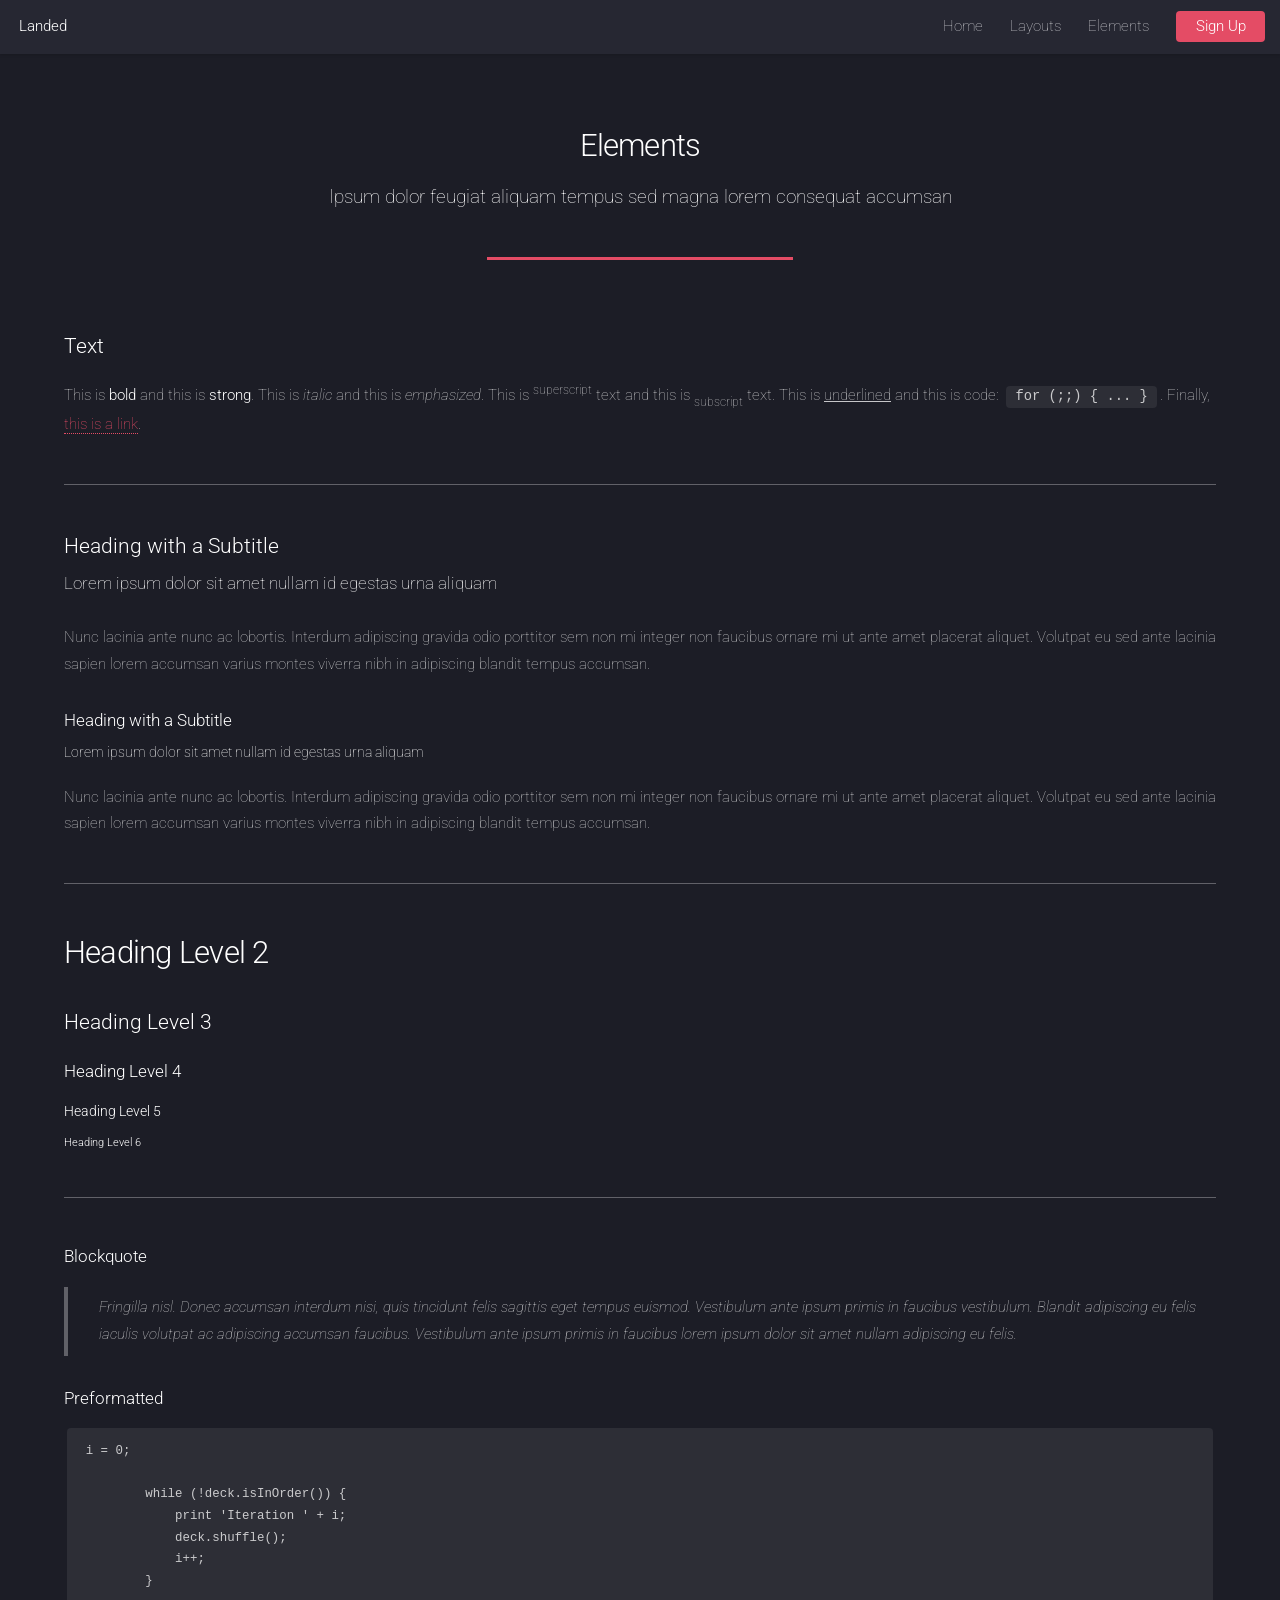
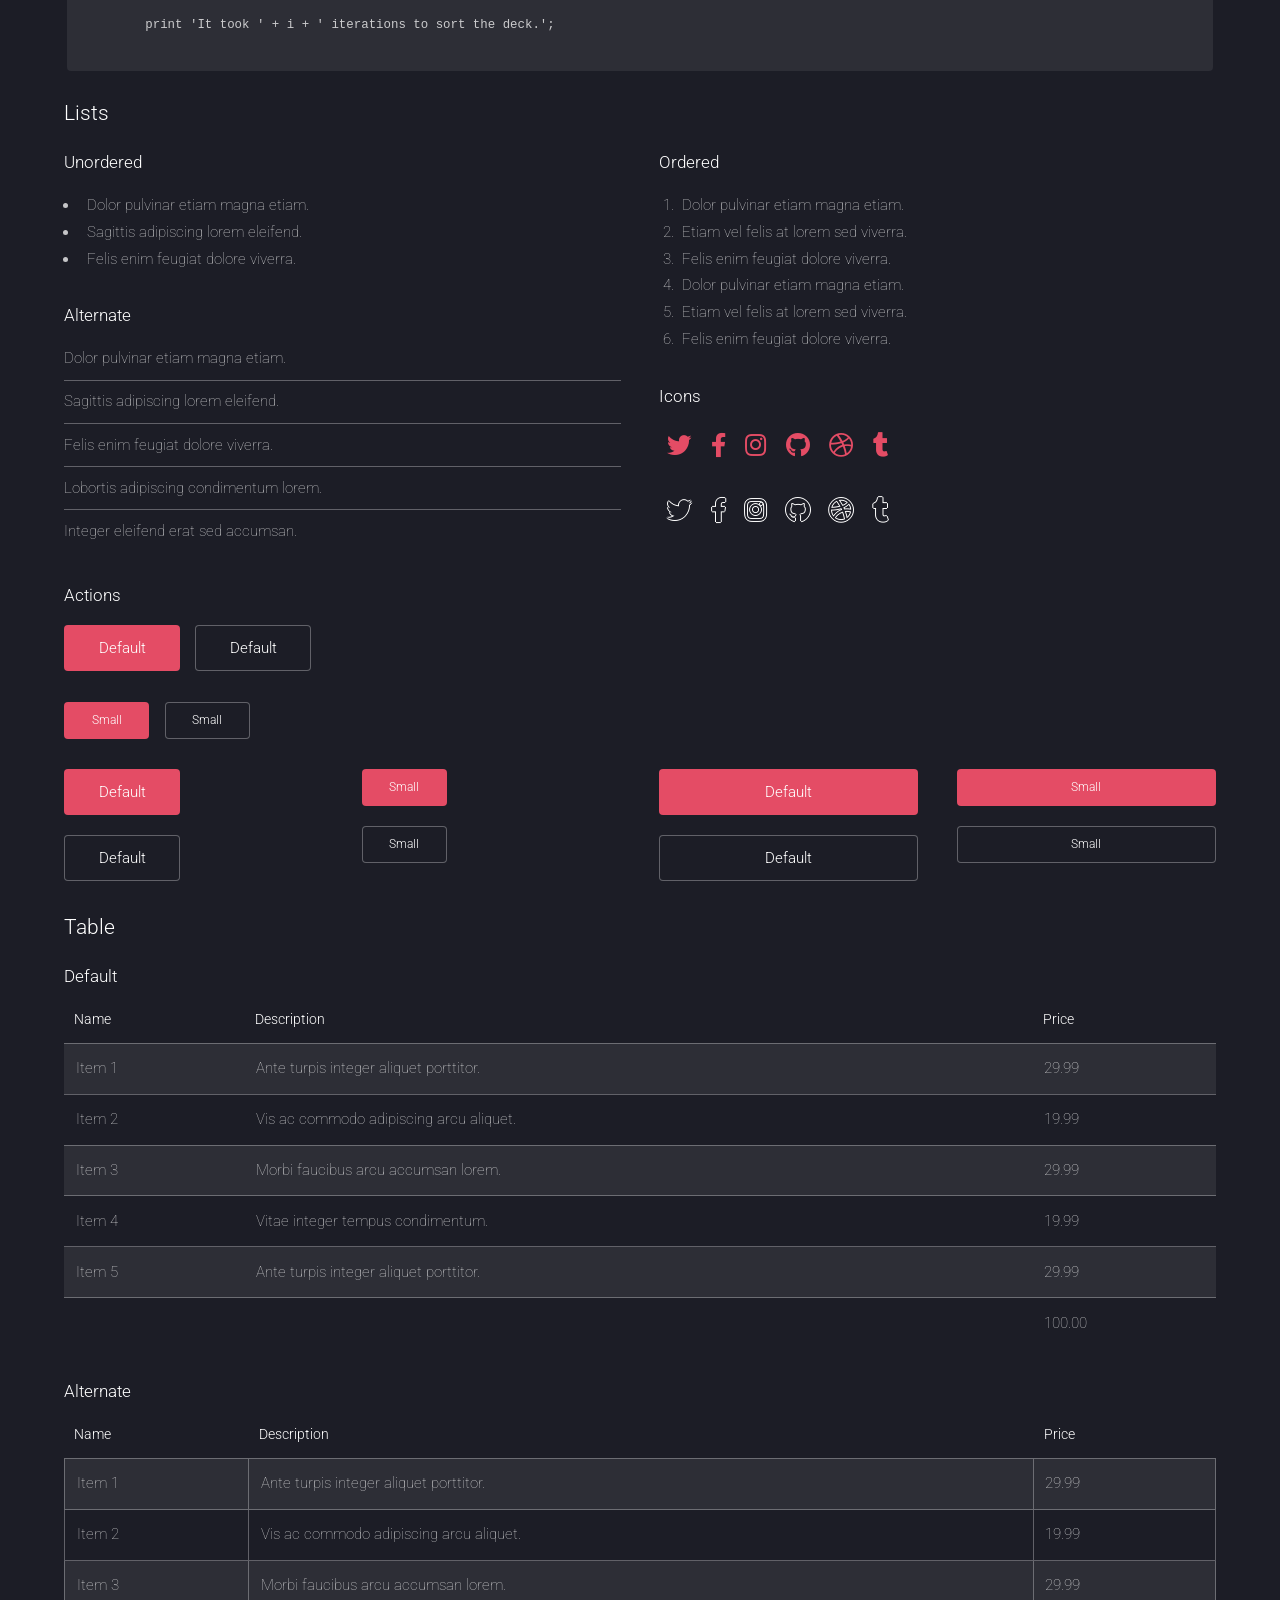
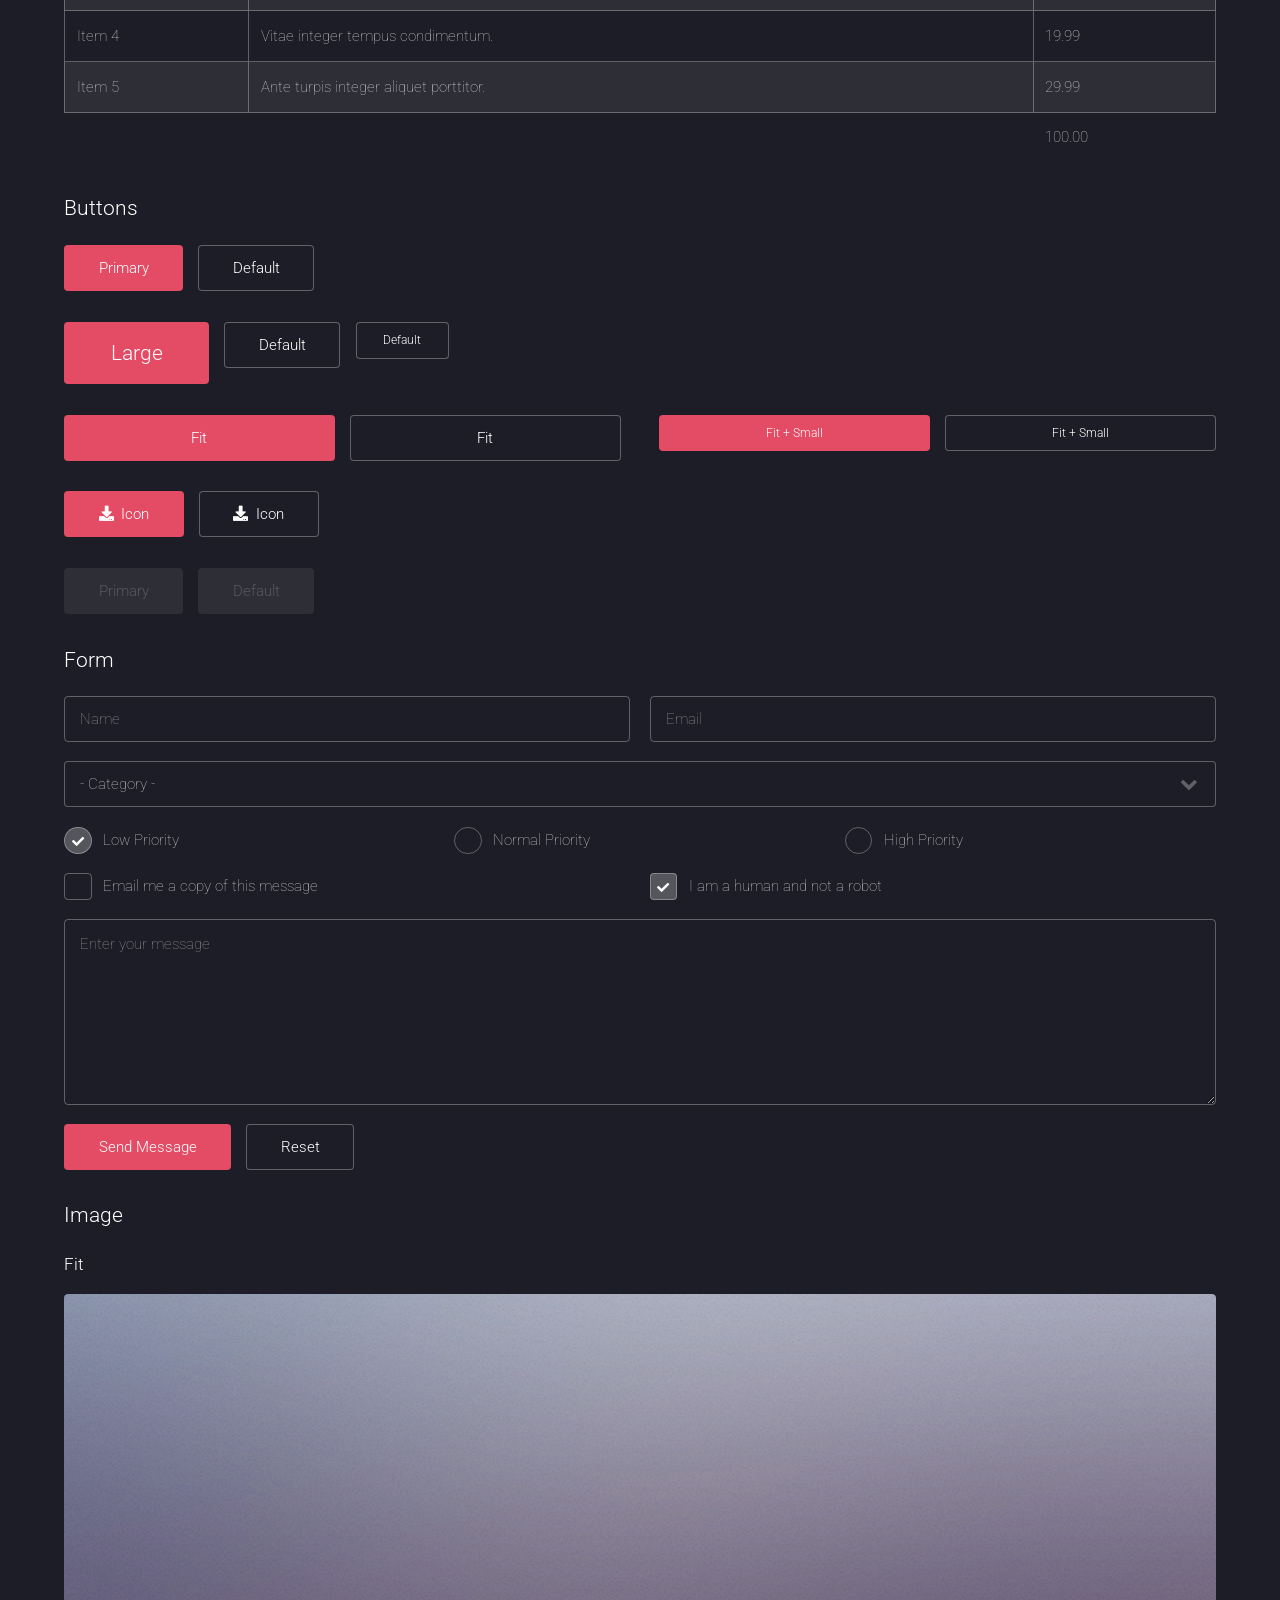
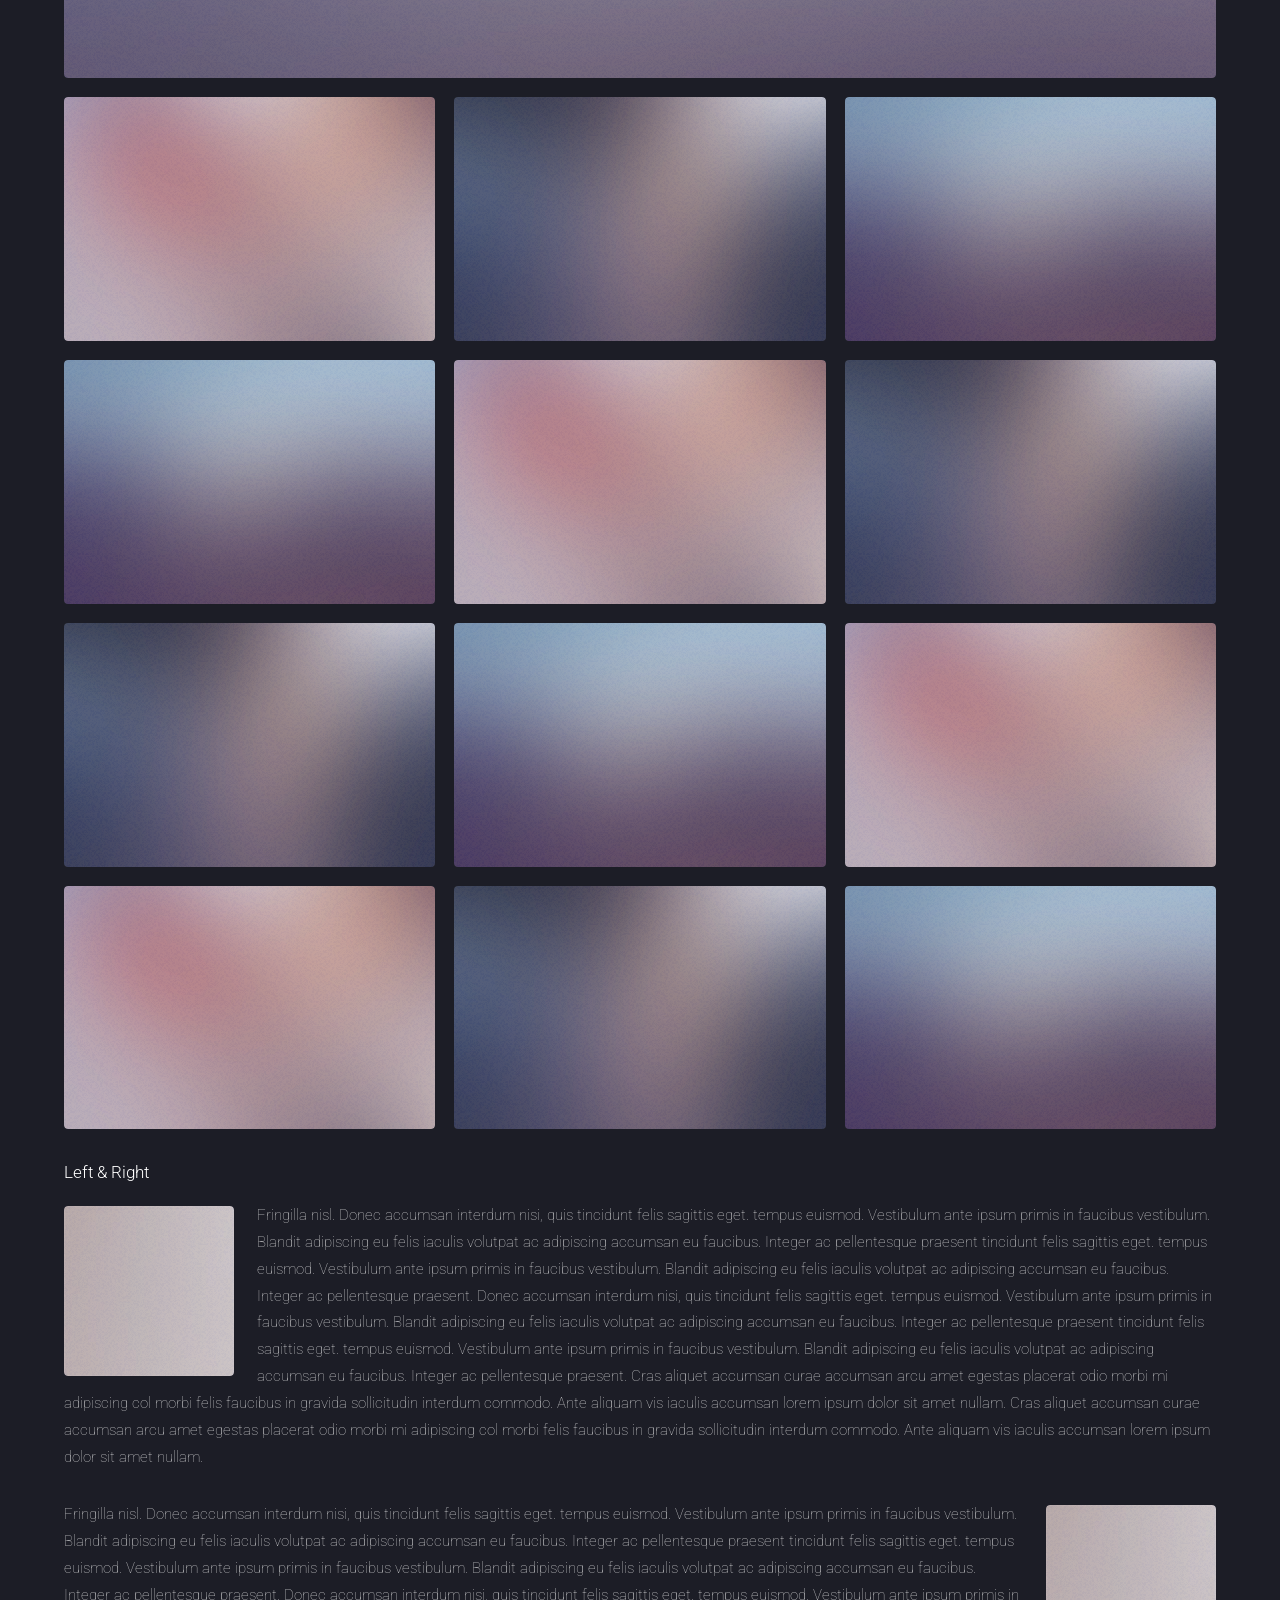
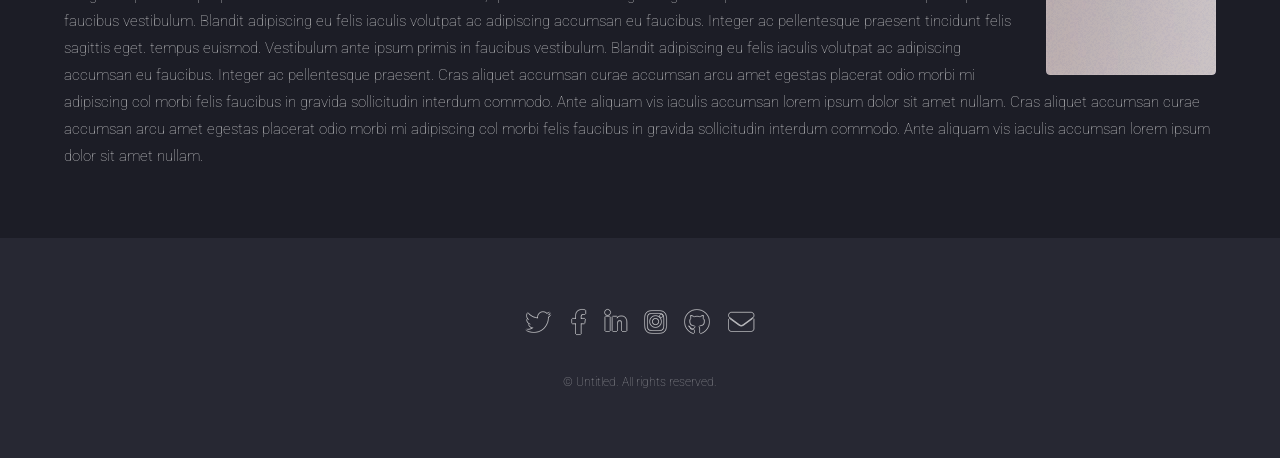
==== elements.html @ 6d6476fa "Initial Commit" ====
<!DOCTYPE HTML>
<!--
	Landed by Pixelarity
	pixelarity.com | hello@pixelarity.com
	License: pixelarity.com/license
-->
<html>
	<head>
		<title>Untitled</title>
		<meta charset="utf-8" />
		<meta name="viewport" content="width=device-width, initial-scale=1, user-scalable=no" />
		<link rel="stylesheet" href="assets/css/main.css" />
		<noscript><link rel="stylesheet" href="assets/css/noscript.css" /></noscript>
	</head>
	<body class="is-preload">
		<div id="page-wrapper">

			<!-- Header -->
				<header id="header">
					<h1 id="logo"><a href="index.html">Landed</a></h1>
					<nav id="nav">
						<ul>
							<li><a href="index.html">Home</a></li>
							<li>
								<a href="#">Layouts</a>
								<ul>
									<li><a href="left-sidebar.html">Left Sidebar</a></li>
									<li><a href="right-sidebar.html">Right Sidebar</a></li>
									<li><a href="no-sidebar.html">No Sidebar</a></li>
									<li>
										<a href="#">Submenu</a>
										<ul>
											<li><a href="#">Option 1</a></li>
											<li><a href="#">Option 2</a></li>
											<li><a href="#">Option 3</a></li>
											<li><a href="#">Option 4</a></li>
										</ul>
									</li>
								</ul>
							</li>
							<li><a href="elements.html">Elements</a></li>
							<li><a href="#" class="button primary">Sign Up</a></li>
						</ul>
					</nav>
				</header>

			<!-- Main -->
				<div id="main" class="wrapper style1">
					<div class="container">
						<header class="major">
							<h2>Elements</h2>
							<p>Ipsum dolor feugiat aliquam tempus sed magna lorem consequat accumsan</p>
						</header>

						<!-- Text -->
							<section>
								<h3>Text</h3>
								<p>This is <b>bold</b> and this is <strong>strong</strong>. This is <i>italic</i> and this is <em>emphasized</em>.
								This is <sup>superscript</sup> text and this is <sub>subscript</sub> text.
								This is <u>underlined</u> and this is code: <code>for (;;) { ... }</code>. Finally, <a href="#">this is a link</a>.</p>

								<hr />

								<header>
									<h3>Heading with a Subtitle</h3>
									<p>Lorem ipsum dolor sit amet nullam id egestas urna aliquam</p>
								</header>
								<p>Nunc lacinia ante nunc ac lobortis. Interdum adipiscing gravida odio porttitor sem non mi integer non faucibus ornare mi ut ante amet placerat aliquet. Volutpat eu sed ante lacinia sapien lorem accumsan varius montes viverra nibh in adipiscing blandit tempus accumsan.</p>
								<header>
									<h4>Heading with a Subtitle</h4>
									<p>Lorem ipsum dolor sit amet nullam id egestas urna aliquam</p>
								</header>
								<p>Nunc lacinia ante nunc ac lobortis. Interdum adipiscing gravida odio porttitor sem non mi integer non faucibus ornare mi ut ante amet placerat aliquet. Volutpat eu sed ante lacinia sapien lorem accumsan varius montes viverra nibh in adipiscing blandit tempus accumsan.</p>

								<hr />

								<h2>Heading Level 2</h2>
								<h3>Heading Level 3</h3>
								<h4>Heading Level 4</h4>
								<h5>Heading Level 5</h5>
								<h6>Heading Level 6</h6>

								<hr />

								<h4>Blockquote</h4>
								<blockquote>Fringilla nisl. Donec accumsan interdum nisi, quis tincidunt felis sagittis eget tempus euismod. Vestibulum ante ipsum primis in faucibus vestibulum. Blandit adipiscing eu felis iaculis volutpat ac adipiscing accumsan faucibus. Vestibulum ante ipsum primis in faucibus lorem ipsum dolor sit amet nullam adipiscing eu felis.</blockquote>

								<h4>Preformatted</h4>
								<pre><code>i = 0;

	while (!deck.isInOrder()) {
	    print 'Iteration ' + i;
	    deck.shuffle();
	    i++;
	}

	print 'It took ' + i + ' iterations to sort the deck.';
	</code></pre>
							</section>

						<!-- Lists -->
							<section>
								<h3>Lists</h3>
								<div class="row">
									<div class="col-6 col-12-xsmall">

										<h4>Unordered</h4>
										<ul>
											<li>Dolor pulvinar etiam magna etiam.</li>
											<li>Sagittis adipiscing lorem eleifend.</li>
											<li>Felis enim feugiat dolore viverra.</li>
										</ul>

										<h4>Alternate</h4>
										<ul class="alt">
											<li>Dolor pulvinar etiam magna etiam.</li>
											<li>Sagittis adipiscing lorem eleifend.</li>
											<li>Felis enim feugiat dolore viverra.</li>
											<li>Lobortis adipiscing condimentum lorem.</li>
											<li>Integer eleifend erat sed accumsan.</li>
										</ul>

									</div>
									<div class="col-6 col-12-xsmall">

										<h4>Ordered</h4>
										<ol>
											<li>Dolor pulvinar etiam magna etiam.</li>
											<li>Etiam vel felis at lorem sed viverra.</li>
											<li>Felis enim feugiat dolore viverra.</li>
											<li>Dolor pulvinar etiam magna etiam.</li>
											<li>Etiam vel felis at lorem sed viverra.</li>
											<li>Felis enim feugiat dolore viverra.</li>
										</ol>

										<h4>Icons</h4>
										<ul class="icons">
											<li><a href="#" class="icon brands fa-twitter"><span class="label">Twitter</span></a></li>
											<li><a href="#" class="icon brands fa-facebook-f"><span class="label">Facebook</span></a></li>
											<li><a href="#" class="icon brands fa-instagram"><span class="label">Instagram</span></a></li>
											<li><a href="#" class="icon brands fa-github"><span class="label">Github</span></a></li>
											<li><a href="#" class="icon brands fa-dribbble"><span class="label">Dribbble</span></a></li>
											<li><a href="#" class="icon brands fa-tumblr"><span class="label">Tumblr</span></a></li>
										</ul>
										<ul class="icons">
											<li><a href="#" class="icon brands alt fa-twitter"><span class="label">Twitter</span></a></li>
											<li><a href="#" class="icon brands alt fa-facebook-f"><span class="label">Facebook</span></a></li>
											<li><a href="#" class="icon brands alt fa-instagram"><span class="label">Instagram</span></a></li>
											<li><a href="#" class="icon brands alt fa-github"><span class="label">Github</span></a></li>
											<li><a href="#" class="icon brands alt fa-dribbble"><span class="label">Dribbble</span></a></li>
											<li><a href="#" class="icon brands alt fa-tumblr"><span class="label">Tumblr</span></a></li>
										</ul>

									</div>
								</div>

								<h4>Actions</h4>
								<ul class="actions">
									<li><a href="#" class="button primary">Default</a></li>
									<li><a href="#" class="button">Default</a></li>
								</ul>
								<ul class="actions small">
									<li><a href="#" class="button primary small">Small</a></li>
									<li><a href="#" class="button small">Small</a></li>
								</ul>
								<div class="row">
									<div class="col-3 col-6-medium col-12-xsmall">
										<ul class="actions stacked">
											<li><a href="#" class="button primary">Default</a></li>
											<li><a href="#" class="button">Default</a></li>
										</ul>
									</div>
									<div class="col-3 col-6-medium col-12-xsmall">
										<ul class="actions stacked">
											<li><a href="#" class="button primary small">Small</a></li>
											<li><a href="#" class="button small">Small</a></li>
										</ul>
									</div>
									<div class="col-3 col-6-medium col-12-xsmall">
										<ul class="actions stacked">
											<li><a href="#" class="button primary fit">Default</a></li>
											<li><a href="#" class="button fit">Default</a></li>
										</ul>
									</div>
									<div class="col-3 col-6-medium col-12-xsmall">
										<ul class="actions stacked">
											<li><a href="#" class="button primary small fit">Small</a></li>
											<li><a href="#" class="button small fit">Small</a></li>
										</ul>
									</div>
								</div>
							</section>

						<!-- Table -->
							<section>
								<h3>Table</h3>
								<h4>Default</h4>
								<div class="table-wrapper">
									<table>
										<thead>
											<tr>
												<th>Name</th>
												<th>Description</th>
												<th>Price</th>
											</tr>
										</thead>
										<tbody>
											<tr>
												<td>Item 1</td>
												<td>Ante turpis integer aliquet porttitor.</td>
												<td>29.99</td>
											</tr>
											<tr>
												<td>Item 2</td>
												<td>Vis ac commodo adipiscing arcu aliquet.</td>
												<td>19.99</td>
											</tr>
											<tr>
												<td>Item 3</td>
												<td> Morbi faucibus arcu accumsan lorem.</td>
												<td>29.99</td>
											</tr>
											<tr>
												<td>Item 4</td>
												<td>Vitae integer tempus condimentum.</td>
												<td>19.99</td>
											</tr>
											<tr>
												<td>Item 5</td>
												<td>Ante turpis integer aliquet porttitor.</td>
												<td>29.99</td>
											</tr>
										</tbody>
										<tfoot>
											<tr>
												<td colspan="2"></td>
												<td>100.00</td>
											</tr>
										</tfoot>
									</table>
								</div>
								<h4>Alternate</h4>
								<div class="table-wrapper">
									<table class="alt">
										<thead>
											<tr>
												<th>Name</th>
												<th>Description</th>
												<th>Price</th>
											</tr>
										</thead>
										<tbody>
											<tr>
												<td>Item 1</td>
												<td>Ante turpis integer aliquet porttitor.</td>
												<td>29.99</td>
											</tr>
											<tr>
												<td>Item 2</td>
												<td>Vis ac commodo adipiscing arcu aliquet.</td>
												<td>19.99</td>
											</tr>
											<tr>
												<td>Item 3</td>
												<td> Morbi faucibus arcu accumsan lorem.</td>
												<td>29.99</td>
											</tr>
											<tr>
												<td>Item 4</td>
												<td>Vitae integer tempus condimentum.</td>
												<td>19.99</td>
											</tr>
											<tr>
												<td>Item 5</td>
												<td>Ante turpis integer aliquet porttitor.</td>
												<td>29.99</td>
											</tr>
										</tbody>
										<tfoot>
											<tr>
												<td colspan="2"></td>
												<td>100.00</td>
											</tr>
										</tfoot>
									</table>
								</div>
							</section>

						<!-- Buttons -->
							<section>
								<h3>Buttons</h3>
								<ul class="actions">
									<li><a href="#" class="button primary">Primary</a></li>
									<li><a href="#" class="button">Default</a></li>
								</ul>
								<ul class="actions">
									<li><a href="#" class="button primary large">Large</a></li>
									<li><a href="#" class="button">Default</a></li>
									<li><a href="#" class="button small">Default</a></li>
								</ul>
								<div class="row">
									<div class="col-6 col-12-xsmall">
										<ul class="actions fit">
											<li><a href="#" class="button primary fit">Fit</a></li>
											<li><a href="#" class="button fit">Fit</a></li>
										</ul>
									</div>
									<div class="col-6 col-12-xsmall">
										<ul class="actions fit small">
											<li><a href="#" class="button primary fit small">Fit + Small</a></li>
											<li><a href="#" class="button fit small">Fit + Small</a></li>
										</ul>
									</div>
								</div>
								<ul class="actions">
									<li><a href="#" class="button primary icon solid fa-download">Icon</a></li>
									<li><a href="#" class="button icon solid fa-download">Icon</a></li>
								</ul>
								<ul class="actions">
									<li><span class="button primary disabled">Primary</span></li>
									<li><span class="button disabled">Default</span></li>
								</ul>
							</section>

						<!-- Form -->
							<section>
								<h3>Form</h3>
								<form method="post" action="#">
									<div class="row gtr-uniform gtr-50">
										<div class="col-6 col-12-xsmall">
											<input type="text" name="name" id="name" value="" placeholder="Name" />
										</div>
										<div class="col-6 col-12-xsmall">
											<input type="email" name="email" id="email" value="" placeholder="Email" />
										</div>
										<div class="col-12">
											<select name="category" id="category">
												<option value="">- Category -</option>
												<option value="1">Manufacturing</option>
												<option value="1">Shipping</option>
												<option value="1">Administration</option>
												<option value="1">Human Resources</option>
											</select>
										</div>
										<div class="col-4 col-12-medium">
											<input type="radio" id="priority-low" name="priority" checked>
											<label for="priority-low">Low Priority</label>
										</div>
										<div class="col-4 col-12-medium">
											<input type="radio" id="priority-normal" name="priority">
											<label for="priority-normal">Normal Priority</label>
										</div>
										<div class="col-4 col-12-medium">
											<input type="radio" id="priority-high" name="priority">
											<label for="priority-high">High Priority</label>
										</div>
										<div class="col-6 col-12-medium">
											<input type="checkbox" id="copy" name="copy">
											<label for="copy">Email me a copy of this message</label>
										</div>
										<div class="col-6 col-12-medium">
											<input type="checkbox" id="human" name="human" checked>
											<label for="human">I am a human and not a robot</label>
										</div>
										<div class="col-12">
											<textarea name="message" id="message" placeholder="Enter your message" rows="6"></textarea>
										</div>
										<div class="col-12">
											<ul class="actions">
												<li><input type="submit" value="Send Message" class="primary" /></li>
												<li><input type="reset" value="Reset" /></li>
											</ul>
										</div>
									</div>
								</form>
							</section>

						<!-- Image -->
							<section>
								<h3>Image</h3>
								<h4>Fit</h4>
								<div class="box alt">
									<div class="row gtr-50 gtr-uniform">
										<div class="col-12"><span class="image fit"><img src="images/pic07.jpg" alt="" /></span></div>
										<div class="col-4 col-6-xsmall"><span class="image fit"><img src="images/pic02.jpg" alt="" /></span></div>
										<div class="col-4 col-6-xsmall"><span class="image fit"><img src="images/pic03.jpg" alt="" /></span></div>
										<div class="col-4 col-6-xsmall"><span class="image fit"><img src="images/pic04.jpg" alt="" /></span></div>
										<div class="col-4 col-6-xsmall"><span class="image fit"><img src="images/pic04.jpg" alt="" /></span></div>
										<div class="col-4 col-6-xsmall"><span class="image fit"><img src="images/pic02.jpg" alt="" /></span></div>
										<div class="col-4 col-6-xsmall"><span class="image fit"><img src="images/pic03.jpg" alt="" /></span></div>
										<div class="col-4 col-6-xsmall"><span class="image fit"><img src="images/pic03.jpg" alt="" /></span></div>
										<div class="col-4 col-6-xsmall"><span class="image fit"><img src="images/pic04.jpg" alt="" /></span></div>
										<div class="col-4 col-6-xsmall"><span class="image fit"><img src="images/pic02.jpg" alt="" /></span></div>
										<div class="col-4 col-6-xsmall"><span class="image fit"><img src="images/pic02.jpg" alt="" /></span></div>
										<div class="col-4 col-6-xsmall"><span class="image fit"><img src="images/pic03.jpg" alt="" /></span></div>
										<div class="col-4 col-6-xsmall"><span class="image fit"><img src="images/pic04.jpg" alt="" /></span></div>
									</div>
								</div>

								<h4>Left &amp; Right</h4>
								<p><span class="image left"><img src="images/pic08.jpg" alt="" /></span>Fringilla nisl. Donec accumsan interdum nisi, quis tincidunt felis sagittis eget. tempus euismod. Vestibulum ante ipsum primis in faucibus vestibulum. Blandit adipiscing eu felis iaculis volutpat ac adipiscing accumsan eu faucibus. Integer ac pellentesque praesent tincidunt felis sagittis eget. tempus euismod. Vestibulum ante ipsum primis in faucibus vestibulum. Blandit adipiscing eu felis iaculis volutpat ac adipiscing accumsan eu faucibus. Integer ac pellentesque praesent. Donec accumsan interdum nisi, quis tincidunt felis sagittis eget. tempus euismod. Vestibulum ante ipsum primis in faucibus vestibulum. Blandit adipiscing eu felis iaculis volutpat ac adipiscing accumsan eu faucibus. Integer ac pellentesque praesent tincidunt felis sagittis eget. tempus euismod. Vestibulum ante ipsum primis in faucibus vestibulum. Blandit adipiscing eu felis iaculis volutpat ac adipiscing accumsan eu faucibus. Integer ac pellentesque praesent. Cras aliquet accumsan curae accumsan arcu amet egestas placerat odio morbi mi adipiscing col morbi felis faucibus in gravida sollicitudin interdum commodo. Ante aliquam vis iaculis accumsan lorem ipsum dolor sit amet nullam. Cras aliquet accumsan curae accumsan arcu amet egestas placerat odio morbi mi adipiscing col morbi felis faucibus in gravida sollicitudin interdum commodo. Ante aliquam vis iaculis accumsan lorem ipsum dolor sit amet nullam.</p>
								<p><span class="image right"><img src="images/pic08.jpg" alt="" /></span>Fringilla nisl. Donec accumsan interdum nisi, quis tincidunt felis sagittis eget. tempus euismod. Vestibulum ante ipsum primis in faucibus vestibulum. Blandit adipiscing eu felis iaculis volutpat ac adipiscing accumsan eu faucibus. Integer ac pellentesque praesent tincidunt felis sagittis eget. tempus euismod. Vestibulum ante ipsum primis in faucibus vestibulum. Blandit adipiscing eu felis iaculis volutpat ac adipiscing accumsan eu faucibus. Integer ac pellentesque praesent. Donec accumsan interdum nisi, quis tincidunt felis sagittis eget. tempus euismod. Vestibulum ante ipsum primis in faucibus vestibulum. Blandit adipiscing eu felis iaculis volutpat ac adipiscing accumsan eu faucibus. Integer ac pellentesque praesent tincidunt felis sagittis eget. tempus euismod. Vestibulum ante ipsum primis in faucibus vestibulum. Blandit adipiscing eu felis iaculis volutpat ac adipiscing accumsan eu faucibus. Integer ac pellentesque praesent. Cras aliquet accumsan curae accumsan arcu amet egestas placerat odio morbi mi adipiscing col morbi felis faucibus in gravida sollicitudin interdum commodo. Ante aliquam vis iaculis accumsan lorem ipsum dolor sit amet nullam. Cras aliquet accumsan curae accumsan arcu amet egestas placerat odio morbi mi adipiscing col morbi felis faucibus in gravida sollicitudin interdum commodo. Ante aliquam vis iaculis accumsan lorem ipsum dolor sit amet nullam.</p>
							</section>

					</div>
				</div>

			<!-- Footer -->
				<footer id="footer">
					<ul class="icons">
						<li><a href="#" class="icon brands alt fa-twitter"><span class="label">Twitter</span></a></li>
						<li><a href="#" class="icon brands alt fa-facebook-f"><span class="label">Facebook</span></a></li>
						<li><a href="#" class="icon brands alt fa-linkedin-in"><span class="label">LinkedIn</span></a></li>
						<li><a href="#" class="icon brands alt fa-instagram"><span class="label">Instagram</span></a></li>
						<li><a href="#" class="icon brands alt fa-github"><span class="label">GitHub</span></a></li>
						<li><a href="#" class="icon solid alt fa-envelope"><span class="label">Email</span></a></li>
					</ul>
					<ul class="copyright">
						<li>&copy; Untitled. All rights reserved.</li>
					</ul>
				</footer>

		</div>

		<!-- Scripts -->
			<script src="assets/js/jquery.min.js"></script>
			<script src="assets/js/jquery.scrolly.min.js"></script>
			<script src="assets/js/jquery.dropotron.min.js"></script>
			<script src="assets/js/jquery.scrollex.min.js"></script>
			<script src="assets/js/browser.min.js"></script>
			<script src="assets/js/breakpoints.min.js"></script>
			<script src="assets/js/util.js"></script>
			<script src="assets/js/main.js"></script>

	</body>
</html>
---- assets/css/main.css ----
@import url("fontawesome-all.min.css");
@import url("https://fonts.googleapis.com/css?family=Roboto:100,300,100italic,300italic");

/*
	Landed by Pixelarity
	pixelarity.com | hello@pixelarity.com
	License: pixelarity.com/license
*/

html, body, div, span, applet, object,
iframe, h1, h2, h3, h4, h5, h6, p, blockquote,
pre, a, abbr, acronym, address, big, cite,
code, del, dfn, em, img, ins, kbd, q, s, samp,
small, strike, strong, sub, sup, tt, var, b,
u, i, center, dl, dt, dd, ol, ul, li, fieldset,
form, label, legend, table, caption, tbody,
tfoot, thead, tr, th, td, article, aside,
canvas, details, embed, figure, figcaption,
footer, header, hgroup, menu, nav, output, ruby,
section, summary, time, mark, audio, video {
	margin: 0;
	padding: 0;
	border: 0;
	font-size: 100%;
	font: inherit;
	vertical-align: baseline;}

article, aside, details, figcaption, figure,
footer, header, hgroup, menu, nav, section {
	display: block;}

body {
	line-height: 1;
}

ol, ul {
	list-style: none;
}

blockquote, q {
	quotes: none;
}

	blockquote:before, blockquote:after, q:before, q:after {
		content: '';
		content: none;
	}

table {
	border-collapse: collapse;
	border-spacing: 0;
}

body {
	-webkit-text-size-adjust: none;
}

mark {
	background-color: transparent;
	color: inherit;
}

input::-moz-focus-inner {
	border: 0;
	padding: 0;
}

input, select, textarea {
	-moz-appearance: none;
	-webkit-appearance: none;
	-ms-appearance: none;
	appearance: none;
}

/* Basic */

	html {
		box-sizing: border-box;
	}

	*, *:before, *:after {
		box-sizing: inherit;
	}

	html, body {
		background: #1c1d26;
	}

	body.is-preload *, body.is-preload *:before, body.is-preload *:after {
		-moz-animation: none !important;
		-webkit-animation: none !important;
		-ms-animation: none !important;
		animation: none !important;
		-moz-transition: none !important;
		-webkit-transition: none !important;
		-ms-transition: none !important;
		transition: none !important;
	}

	body, input, select, textarea {
		color: rgba(255, 255, 255, 0.75);
		font-family: "Roboto", Helvetica, sans-serif;
		font-size: 15pt;
		font-weight: 100;
		line-height: 1.75em;
	}

	a {
		-moz-transition: border-color 0.2s ease-in-out, color 0.2s ease-in-out;
		-webkit-transition: border-color 0.2s ease-in-out, color 0.2s ease-in-out;
		-ms-transition: border-color 0.2s ease-in-out, color 0.2s ease-in-out;
		transition: border-color 0.2s ease-in-out, color 0.2s ease-in-out;
		border-bottom: dotted 1px;
		color: #e44c65;
		text-decoration: none;
	}

		a:hover {
			color: #e44c65 !important;
			border-bottom-color: transparent;
		}

	strong, b {
		color: #ffffff;
		font-weight: 300;
	}

	em, i {
		font-style: italic;
	}

	p {
		margin: 0 0 2em 0;
	}

	h1, h2, h3, h4, h5, h6 {
		color: #ffffff;
		font-weight: 300;
		line-height: 1em;
		margin: 0 0 1em 0;
	}

		h1 a, h2 a, h3 a, h4 a, h5 a, h6 a {
			color: inherit;
			border: 0;
		}

	h2 {
		font-size: 2em;
		line-height: 1.5em;
		letter-spacing: -0.025em;
	}

	h3 {
		font-size: 1.35em;
		line-height: 1.5em;
	}

	h4 {
		font-size: 1.1em;
		line-height: 1.5em;
	}

	h5 {
		font-size: 0.9em;
		line-height: 1.5em;
	}

	h6 {
		font-size: 0.7em;
		line-height: 1.5em;
	}

	sub {
		font-size: 0.8em;
		position: relative;
		top: 0.5em;
	}

	sup {
		font-size: 0.8em;
		position: relative;
		top: -0.5em;
	}

	hr {
		border: 0;
		border-bottom: solid 1px rgba(255, 255, 255, 0.3);
		margin: 3em 0;
	}

		hr.major {
			margin: 4em 0;
		}

	blockquote {
		border-left: solid 4px rgba(255, 255, 255, 0.3);
		font-style: italic;
		margin: 0 0 2em 0;
		padding: 0.5em 0 0.5em 2em;
	}

	code {
		background: rgba(255, 255, 255, 0.075);
		border-radius: 4px;
		font-family: "Courier New", monospace;
		font-size: 0.9em;
		margin: 0 0.25em;
		padding: 0.25em 0.65em;
	}

	pre {
		-webkit-overflow-scrolling: touch;
		font-family: "Courier New", monospace;
		font-size: 0.9em;
		margin: 0 0 2em 0;
	}

		pre code {
			display: block;
			line-height: 1.75em;
			padding: 1em 1.5em;
			overflow-x: auto;
		}

	.align-left {
		text-align: left;
	}

	.align-center {
		text-align: center;
	}

	.align-right {
		text-align: right;
	}

/* Loader */

	@-moz-keyframes spinner-show {
		0% {
			opacity: 0;
		}

		100% {
			opacity: 1;
		}
	}

	@-webkit-keyframes spinner-show {
		0% {
			opacity: 0;
		}

		100% {
			opacity: 1;
		}
	}

	@-ms-keyframes spinner-show {
		0% {
			opacity: 0;
		}

		100% {
			opacity: 1;
		}
	}

	@keyframes spinner-show {
		0% {
			opacity: 0;
		}

		100% {
			opacity: 1;
		}
	}

	@-moz-keyframes spinner-hide {
		0% {
			color: rgba(255, 255, 255, 0.15);
			z-index: 100001;
			-moz-transform: scale(1) rotate(0deg);
			-webkit-transform: scale(1) rotate(0deg);
			-ms-transform: scale(1) rotate(0deg);
			transform: scale(1) rotate(0deg);
		}

		99% {
			color: #1c1d26;
			z-index: 100001;
			-moz-transform: scale(0.5) rotate(360deg);
			-webkit-transform: scale(0.5) rotate(360deg);
			-ms-transform: scale(0.5) rotate(360deg);
			transform: scale(0.5) rotate(360deg);
		}

		100% {
			color: #1c1d26;
			z-index: -1;
			-moz-transform: scale(0.5) rotate(360deg);
			-webkit-transform: scale(0.5) rotate(360deg);
			-ms-transform: scale(0.5) rotate(360deg);
			transform: scale(0.5) rotate(360deg);
		}
	}

	@-webkit-keyframes spinner-hide {
		0% {
			color: rgba(255, 255, 255, 0.15);
			z-index: 100001;
			-moz-transform: scale(1) rotate(0deg);
			-webkit-transform: scale(1) rotate(0deg);
			-ms-transform: scale(1) rotate(0deg);
			transform: scale(1) rotate(0deg);
		}

		99% {
			color: #1c1d26;
			z-index: 100001;
			-moz-transform: scale(0.5) rotate(360deg);
			-webkit-transform: scale(0.5) rotate(360deg);
			-ms-transform: scale(0.5) rotate(360deg);
			transform: scale(0.5) rotate(360deg);
		}

		100% {
			color: #1c1d26;
			z-index: -1;
			-moz-transform: scale(0.5) rotate(360deg);
			-webkit-transform: scale(0.5) rotate(360deg);
			-ms-transform: scale(0.5) rotate(360deg);
			transform: scale(0.5) rotate(360deg);
		}
	}

	@-ms-keyframes spinner-hide {
		0% {
			color: rgba(255, 255, 255, 0.15);
			z-index: 100001;
			-moz-transform: scale(1) rotate(0deg);
			-webkit-transform: scale(1) rotate(0deg);
			-ms-transform: scale(1) rotate(0deg);
			transform: scale(1) rotate(0deg);
		}

		99% {
			color: #1c1d26;
			z-index: 100001;
			-moz-transform: scale(0.5) rotate(360deg);
			-webkit-transform: scale(0.5) rotate(360deg);
			-ms-transform: scale(0.5) rotate(360deg);
			transform: scale(0.5) rotate(360deg);
		}

		100% {
			color: #1c1d26;
			z-index: -1;
			-moz-transform: scale(0.5) rotate(360deg);
			-webkit-transform: scale(0.5) rotate(360deg);
			-ms-transform: scale(0.5) rotate(360deg);
			transform: scale(0.5) rotate(360deg);
		}
	}

	@keyframes spinner-hide {
		0% {
			color: rgba(255, 255, 255, 0.15);
			z-index: 100001;
			-moz-transform: scale(1) rotate(0deg);
			-webkit-transform: scale(1) rotate(0deg);
			-ms-transform: scale(1) rotate(0deg);
			transform: scale(1) rotate(0deg);
		}

		99% {
			color: #1c1d26;
			z-index: 100001;
			-moz-transform: scale(0.5) rotate(360deg);
			-webkit-transform: scale(0.5) rotate(360deg);
			-ms-transform: scale(0.5) rotate(360deg);
			transform: scale(0.5) rotate(360deg);
		}

		100% {
			color: #1c1d26;
			z-index: -1;
			-moz-transform: scale(0.5) rotate(360deg);
			-webkit-transform: scale(0.5) rotate(360deg);
			-ms-transform: scale(0.5) rotate(360deg);
			transform: scale(0.5) rotate(360deg);
		}
	}

	@-moz-keyframes spinner-rotate {
		0% {
			-moz-transform: scale(1) rotate(0deg);
			-webkit-transform: scale(1) rotate(0deg);
			-ms-transform: scale(1) rotate(0deg);
			transform: scale(1) rotate(0deg);
		}

		100% {
			-moz-transform: scale(1) rotate(360deg);
			-webkit-transform: scale(1) rotate(360deg);
			-ms-transform: scale(1) rotate(360deg);
			transform: scale(1) rotate(360deg);
		}
	}

	@-webkit-keyframes spinner-rotate {
		0% {
			-moz-transform: scale(1) rotate(0deg);
			-webkit-transform: scale(1) rotate(0deg);
			-ms-transform: scale(1) rotate(0deg);
			transform: scale(1) rotate(0deg);
		}

		100% {
			-moz-transform: scale(1) rotate(360deg);
			-webkit-transform: scale(1) rotate(360deg);
			-ms-transform: scale(1) rotate(360deg);
			transform: scale(1) rotate(360deg);
		}
	}

	@-ms-keyframes spinner-rotate {
		0% {
			-moz-transform: scale(1) rotate(0deg);
			-webkit-transform: scale(1) rotate(0deg);
			-ms-transform: scale(1) rotate(0deg);
			transform: scale(1) rotate(0deg);
		}

		100% {
			-moz-transform: scale(1) rotate(360deg);
			-webkit-transform: scale(1) rotate(360deg);
			-ms-transform: scale(1) rotate(360deg);
			transform: scale(1) rotate(360deg);
		}
	}

	@keyframes spinner-rotate {
		0% {
			-moz-transform: scale(1) rotate(0deg);
			-webkit-transform: scale(1) rotate(0deg);
			-ms-transform: scale(1) rotate(0deg);
			transform: scale(1) rotate(0deg);
		}

		100% {
			-moz-transform: scale(1) rotate(360deg);
			-webkit-transform: scale(1) rotate(360deg);
			-ms-transform: scale(1) rotate(360deg);
			transform: scale(1) rotate(360deg);
		}
	}

	@-moz-keyframes overlay-hide {
		0% {
			opacity: 1;
			z-index: 100000;
		}

		15% {
			opacity: 1;
			z-index: 100000;
		}

		99% {
			opacity: 0;
			z-index: 100000;
		}

		100% {
			opacity: 0;
			z-index: -1;
		}
	}

	@-webkit-keyframes overlay-hide {
		0% {
			opacity: 1;
			z-index: 100000;
		}

		15% {
			opacity: 1;
			z-index: 100000;
		}

		99% {
			opacity: 0;
			z-index: 100000;
		}

		100% {
			opacity: 0;
			z-index: -1;
		}
	}

	@-ms-keyframes overlay-hide {
		0% {
			opacity: 1;
			z-index: 100000;
		}

		15% {
			opacity: 1;
			z-index: 100000;
		}

		99% {
			opacity: 0;
			z-index: 100000;
		}

		100% {
			opacity: 0;
			z-index: -1;
		}
	}

	@keyframes overlay-hide {
		0% {
			opacity: 1;
			z-index: 100000;
		}

		15% {
			opacity: 1;
			z-index: 100000;
		}

		99% {
			opacity: 0;
			z-index: 100000;
		}

		100% {
			opacity: 0;
			z-index: -1;
		}
	}

	body.landing {
		text-decoration: none;
	}

		body.landing:before {
			-moz-osx-font-smoothing: grayscale;
			-webkit-font-smoothing: antialiased;
			display: inline-block;
			font-style: normal;
			font-variant: normal;
			text-rendering: auto;
			line-height: 1;
			text-transform: none !important;
			font-family: 'Font Awesome 5 Free';
			font-weight: 900;
		}

		body.landing:before {
			-moz-animation: spinner-show 1.5s 1 0.25s ease forwards, spinner-hide 0.25s ease-in-out forwards !important;
			-webkit-animation: spinner-show 1.5s 1 0.25s ease forwards, spinner-hide 0.25s ease-in-out forwards !important;
			-ms-animation: spinner-show 1.5s 1 0.25s ease forwards, spinner-hide 0.25s ease-in-out forwards !important;
			animation: spinner-show 1.5s 1 0.25s ease forwards, spinner-hide 0.25s ease-in-out forwards !important;
			-moz-transform-origin: 50% 50%;
			-webkit-transform-origin: 50% 50%;
			-ms-transform-origin: 50% 50%;
			transform-origin: 50% 50%;
			color: rgba(255, 255, 255, 0.15);
			content: '\f1ce';
			cursor: default;
			display: block;
			font-size: 2em;
			height: 2em;
			left: 50%;
			line-height: 2em;
			margin: -1em 0 0 -1em;
			opacity: 0;
			position: fixed;
			text-align: center;
			top: 50%;
			width: 2em;
			z-index: -1;
		}

		body.landing:after {
			-moz-animation: overlay-hide 1.5s ease-in forwards !important;
			-webkit-animation: overlay-hide 1.5s ease-in forwards !important;
			-ms-animation: overlay-hide 1.5s ease-in forwards !important;
			animation: overlay-hide 1.5s ease-in forwards !important;
			background: #1c1d26;
			content: '';
			display: block;
			height: 100%;
			left: 0;
			opacity: 0;
			position: fixed;
			top: 0;
			width: 100%;
			z-index: -1;
		}

		body.landing.is-preload:before {
			-moz-animation: spinner-show 1.5s 1 0.25s ease forwards, spinner-rotate 0.75s infinite linear !important;
			-webkit-animation: spinner-show 1.5s 1 0.25s ease forwards, spinner-rotate 0.75s infinite linear !important;
			-ms-animation: spinner-show 1.5s 1 0.25s ease forwards, spinner-rotate 0.75s infinite linear !important;
			animation: spinner-show 1.5s 1 0.25s ease forwards, spinner-rotate 0.75s infinite linear !important;
			z-index: 100001;
		}

		body.landing.is-preload:after {
			-moz-animation: none !important;
			-webkit-animation: none !important;
			-ms-animation: none !important;
			animation: none !important;
			opacity: 1;
			z-index: 100000;
		}

	@media (-webkit-min-device-pixel-ratio: 2) {

		body.landing:before {
			line-height: 2.025em;
		}

	}

/* Container */

	.container {
		margin: 0 auto;
		max-width: calc(100% - 4em);
		width: 70em;
	}

		.container.xsmall {
			width: 17.5em;
		}

		.container.small {
			width: 35em;
		}

		.container.medium {
			width: 52.5em;
		}

		.container.large {
			width: 87.5em;
		}

		.container.xlarge {
			width: 105em;
		}

		.container.max {
			width: 100%;
		}

		@media screen and (max-width: 1280px) {

			.container {
				width: 90%;
				max-width: 100%;
			}

		}

		@media screen and (max-width: 980px) {

			.container {
				width: 100% !important;
			}

		}

/* Row */

	.row {
		display: flex;
		flex-wrap: wrap;
		box-sizing: border-box;
		align-items: stretch;
	}

		.row > * {
			box-sizing: border-box;
		}

		.row.gtr-uniform > * > :last-child {
			margin-bottom: 0;
		}

		.row.aln-left {
			justify-content: flex-start;
		}

		.row.aln-center {
			justify-content: center;
		}

		.row.aln-right {
			justify-content: flex-end;
		}

		.row.aln-top {
			align-items: flex-start;
		}

		.row.aln-middle {
			align-items: center;
		}

		.row.aln-bottom {
			align-items: flex-end;
		}

		.row > .imp {
			order: -1;
		}

		.row > .col-1 {
			width: 8.33333%;
		}

		.row > .off-1 {
			margin-left: 8.33333%;
		}

		.row > .col-2 {
			width: 16.66667%;
		}

		.row > .off-2 {
			margin-left: 16.66667%;
		}

		.row > .col-3 {
			width: 25%;
		}

		.row > .off-3 {
			margin-left: 25%;
		}

		.row > .col-4 {
			width: 33.33333%;
		}

		.row > .off-4 {
			margin-left: 33.33333%;
		}

		.row > .col-5 {
			width: 41.66667%;
		}

		.row > .off-5 {
			margin-left: 41.66667%;
		}

		.row > .col-6 {
			width: 50%;
		}

		.row > .off-6 {
			margin-left: 50%;
		}

		.row > .col-7 {
			width: 58.33333%;
		}

		.row > .off-7 {
			margin-left: 58.33333%;
		}

		.row > .col-8 {
			width: 66.66667%;
		}

		.row > .off-8 {
			margin-left: 66.66667%;
		}

		.row > .col-9 {
			width: 75%;
		}

		.row > .off-9 {
			margin-left: 75%;
		}

		.row > .col-10 {
			width: 83.33333%;
		}

		.row > .off-10 {
			margin-left: 83.33333%;
		}

		.row > .col-11 {
			width: 91.66667%;
		}

		.row > .off-11 {
			margin-left: 91.66667%;
		}

		.row > .col-12 {
			width: 100%;
		}

		.row > .off-12 {
			margin-left: 100%;
		}

		.row.gtr-0 {
			margin-top: 0;
			margin-left: 0em;
		}

			.row.gtr-0 > * {
				padding: 0 0 0 0em;
			}

			.row.gtr-0.gtr-uniform {
				margin-top: 0em;
			}

				.row.gtr-0.gtr-uniform > * {
					padding-top: 0em;
				}

		.row.gtr-25 {
			margin-top: 0;
			margin-left: -0.625em;
		}

			.row.gtr-25 > * {
				padding: 0 0 0 0.625em;
			}

			.row.gtr-25.gtr-uniform {
				margin-top: -0.625em;
			}

				.row.gtr-25.gtr-uniform > * {
					padding-top: 0.625em;
				}

		.row.gtr-50 {
			margin-top: 0;
			margin-left: -1.25em;
		}

			.row.gtr-50 > * {
				padding: 0 0 0 1.25em;
			}

			.row.gtr-50.gtr-uniform {
				margin-top: -1.25em;
			}

				.row.gtr-50.gtr-uniform > * {
					padding-top: 1.25em;
				}

		.row {
			margin-top: 0;
			margin-left: -2.5em;
		}

			.row > * {
				padding: 0 0 0 2.5em;
			}

			.row.gtr-uniform {
				margin-top: -2.5em;
			}

				.row.gtr-uniform > * {
					padding-top: 2.5em;
				}

		.row.gtr-150 {
			margin-top: 0;
			margin-left: -3.75em;
		}

			.row.gtr-150 > * {
				padding: 0 0 0 3.75em;
			}

			.row.gtr-150.gtr-uniform {
				margin-top: -3.75em;
			}

				.row.gtr-150.gtr-uniform > * {
					padding-top: 3.75em;
				}

		.row.gtr-200 {
			margin-top: 0;
			margin-left: -5em;
		}

			.row.gtr-200 > * {
				padding: 0 0 0 5em;
			}

			.row.gtr-200.gtr-uniform {
				margin-top: -5em;
			}

				.row.gtr-200.gtr-uniform > * {
					padding-top: 5em;
				}

		@media screen and (max-width: 1680px) {

			.row {
				display: flex;
				flex-wrap: wrap;
				box-sizing: border-box;
				align-items: stretch;
			}

				.row > * {
					box-sizing: border-box;
				}

				.row.gtr-uniform > * > :last-child {
					margin-bottom: 0;
				}

				.row.aln-left {
					justify-content: flex-start;
				}

				.row.aln-center {
					justify-content: center;
				}

				.row.aln-right {
					justify-content: flex-end;
				}

				.row.aln-top {
					align-items: flex-start;
				}

				.row.aln-middle {
					align-items: center;
				}

				.row.aln-bottom {
					align-items: flex-end;
				}

				.row > .imp-xlarge {
					order: -1;
				}

				.row > .col-1-xlarge {
					width: 8.33333%;
				}

				.row > .off-1-xlarge {
					margin-left: 8.33333%;
				}

				.row > .col-2-xlarge {
					width: 16.66667%;
				}

				.row > .off-2-xlarge {
					margin-left: 16.66667%;
				}

				.row > .col-3-xlarge {
					width: 25%;
				}

				.row > .off-3-xlarge {
					margin-left: 25%;
				}

				.row > .col-4-xlarge {
					width: 33.33333%;
				}

				.row > .off-4-xlarge {
					margin-left: 33.33333%;
				}

				.row > .col-5-xlarge {
					width: 41.66667%;
				}

				.row > .off-5-xlarge {
					margin-left: 41.66667%;
				}

				.row > .col-6-xlarge {
					width: 50%;
				}

				.row > .off-6-xlarge {
					margin-left: 50%;
				}

				.row > .col-7-xlarge {
					width: 58.33333%;
				}

				.row > .off-7-xlarge {
					margin-left: 58.33333%;
				}

				.row > .col-8-xlarge {
					width: 66.66667%;
				}

				.row > .off-8-xlarge {
					margin-left: 66.66667%;
				}

				.row > .col-9-xlarge {
					width: 75%;
				}

				.row > .off-9-xlarge {
					margin-left: 75%;
				}

				.row > .col-10-xlarge {
					width: 83.33333%;
				}

				.row > .off-10-xlarge {
					margin-left: 83.33333%;
				}

				.row > .col-11-xlarge {
					width: 91.66667%;
				}

				.row > .off-11-xlarge {
					margin-left: 91.66667%;
				}

				.row > .col-12-xlarge {
					width: 100%;
				}

				.row > .off-12-xlarge {
					margin-left: 100%;
				}

				.row.gtr-0 {
					margin-top: 0;
					margin-left: 0em;
				}

					.row.gtr-0 > * {
						padding: 0 0 0 0em;
					}

					.row.gtr-0.gtr-uniform {
						margin-top: 0em;
					}

						.row.gtr-0.gtr-uniform > * {
							padding-top: 0em;
						}

				.row.gtr-25 {
					margin-top: 0;
					margin-left: -0.625em;
				}

					.row.gtr-25 > * {
						padding: 0 0 0 0.625em;
					}

					.row.gtr-25.gtr-uniform {
						margin-top: -0.625em;
					}

						.row.gtr-25.gtr-uniform > * {
							padding-top: 0.625em;
						}

				.row.gtr-50 {
					margin-top: 0;
					margin-left: -1.25em;
				}

					.row.gtr-50 > * {
						padding: 0 0 0 1.25em;
					}

					.row.gtr-50.gtr-uniform {
						margin-top: -1.25em;
					}

						.row.gtr-50.gtr-uniform > * {
							padding-top: 1.25em;
						}

				.row {
					margin-top: 0;
					margin-left: -2.5em;
				}

					.row > * {
						padding: 0 0 0 2.5em;
					}

					.row.gtr-uniform {
						margin-top: -2.5em;
					}

						.row.gtr-uniform > * {
							padding-top: 2.5em;
						}

				.row.gtr-150 {
					margin-top: 0;
					margin-left: -3.75em;
				}

					.row.gtr-150 > * {
						padding: 0 0 0 3.75em;
					}

					.row.gtr-150.gtr-uniform {
						margin-top: -3.75em;
					}

						.row.gtr-150.gtr-uniform > * {
							padding-top: 3.75em;
						}

				.row.gtr-200 {
					margin-top: 0;
					margin-left: -5em;
				}

					.row.gtr-200 > * {
						padding: 0 0 0 5em;
					}

					.row.gtr-200.gtr-uniform {
						margin-top: -5em;
					}

						.row.gtr-200.gtr-uniform > * {
							padding-top: 5em;
						}

		}

		@media screen and (max-width: 1280px) {

			.row {
				display: flex;
				flex-wrap: wrap;
				box-sizing: border-box;
				align-items: stretch;
			}

				.row > * {
					box-sizing: border-box;
				}

				.row.gtr-uniform > * > :last-child {
					margin-bottom: 0;
				}

				.row.aln-left {
					justify-content: flex-start;
				}

				.row.aln-center {
					justify-content: center;
				}

				.row.aln-right {
					justify-content: flex-end;
				}

				.row.aln-top {
					align-items: flex-start;
				}

				.row.aln-middle {
					align-items: center;
				}

				.row.aln-bottom {
					align-items: flex-end;
				}

				.row > .imp-large {
					order: -1;
				}

				.row > .col-1-large {
					width: 8.33333%;
				}

				.row > .off-1-large {
					margin-left: 8.33333%;
				}

				.row > .col-2-large {
					width: 16.66667%;
				}

				.row > .off-2-large {
					margin-left: 16.66667%;
				}

				.row > .col-3-large {
					width: 25%;
				}

				.row > .off-3-large {
					margin-left: 25%;
				}

				.row > .col-4-large {
					width: 33.33333%;
				}

				.row > .off-4-large {
					margin-left: 33.33333%;
				}

				.row > .col-5-large {
					width: 41.66667%;
				}

				.row > .off-5-large {
					margin-left: 41.66667%;
				}

				.row > .col-6-large {
					width: 50%;
				}

				.row > .off-6-large {
					margin-left: 50%;
				}

				.row > .col-7-large {
					width: 58.33333%;
				}

				.row > .off-7-large {
					margin-left: 58.33333%;
				}

				.row > .col-8-large {
					width: 66.66667%;
				}

				.row > .off-8-large {
					margin-left: 66.66667%;
				}

				.row > .col-9-large {
					width: 75%;
				}

				.row > .off-9-large {
					margin-left: 75%;
				}

				.row > .col-10-large {
					width: 83.33333%;
				}

				.row > .off-10-large {
					margin-left: 83.33333%;
				}

				.row > .col-11-large {
					width: 91.66667%;
				}

				.row > .off-11-large {
					margin-left: 91.66667%;
				}

				.row > .col-12-large {
					width: 100%;
				}

				.row > .off-12-large {
					margin-left: 100%;
				}

				.row.gtr-0 {
					margin-top: 0;
					margin-left: 0em;
				}

					.row.gtr-0 > * {
						padding: 0 0 0 0em;
					}

					.row.gtr-0.gtr-uniform {
						margin-top: 0em;
					}

						.row.gtr-0.gtr-uniform > * {
							padding-top: 0em;
						}

				.row.gtr-25 {
					margin-top: 0;
					margin-left: -0.625em;
				}

					.row.gtr-25 > * {
						padding: 0 0 0 0.625em;
					}

					.row.gtr-25.gtr-uniform {
						margin-top: -0.625em;
					}

						.row.gtr-25.gtr-uniform > * {
							padding-top: 0.625em;
						}

				.row.gtr-50 {
					margin-top: 0;
					margin-left: -1.25em;
				}

					.row.gtr-50 > * {
						padding: 0 0 0 1.25em;
					}

					.row.gtr-50.gtr-uniform {
						margin-top: -1.25em;
					}

						.row.gtr-50.gtr-uniform > * {
							padding-top: 1.25em;
						}

				.row {
					margin-top: 0;
					margin-left: -2.5em;
				}

					.row > * {
						padding: 0 0 0 2.5em;
					}

					.row.gtr-uniform {
						margin-top: -2.5em;
					}

						.row.gtr-uniform > * {
							padding-top: 2.5em;
						}

				.row.gtr-150 {
					margin-top: 0;
					margin-left: -3.75em;
				}

					.row.gtr-150 > * {
						padding: 0 0 0 3.75em;
					}

					.row.gtr-150.gtr-uniform {
						margin-top: -3.75em;
					}

						.row.gtr-150.gtr-uniform > * {
							padding-top: 3.75em;
						}

				.row.gtr-200 {
					margin-top: 0;
					margin-left: -5em;
				}

					.row.gtr-200 > * {
						padding: 0 0 0 5em;
					}

					.row.gtr-200.gtr-uniform {
						margin-top: -5em;
					}

						.row.gtr-200.gtr-uniform > * {
							padding-top: 5em;
						}

		}

		@media screen and (max-width: 980px) {

			.row {
				display: flex;
				flex-wrap: wrap;
				box-sizing: border-box;
				align-items: stretch;
			}

				.row > * {
					box-sizing: border-box;
				}

				.row.gtr-uniform > * > :last-child {
					margin-bottom: 0;
				}

				.row.aln-left {
					justify-content: flex-start;
				}

				.row.aln-center {
					justify-content: center;
				}

				.row.aln-right {
					justify-content: flex-end;
				}

				.row.aln-top {
					align-items: flex-start;
				}

				.row.aln-middle {
					align-items: center;
				}

				.row.aln-bottom {
					align-items: flex-end;
				}

				.row > .imp-medium {
					order: -1;
				}

				.row > .col-1-medium {
					width: 8.33333%;
				}

				.row > .off-1-medium {
					margin-left: 8.33333%;
				}

				.row > .col-2-medium {
					width: 16.66667%;
				}

				.row > .off-2-medium {
					margin-left: 16.66667%;
				}

				.row > .col-3-medium {
					width: 25%;
				}

				.row > .off-3-medium {
					margin-left: 25%;
				}

				.row > .col-4-medium {
					width: 33.33333%;
				}

				.row > .off-4-medium {
					margin-left: 33.33333%;
				}

				.row > .col-5-medium {
					width: 41.66667%;
				}

				.row > .off-5-medium {
					margin-left: 41.66667%;
				}

				.row > .col-6-medium {
					width: 50%;
				}

				.row > .off-6-medium {
					margin-left: 50%;
				}

				.row > .col-7-medium {
					width: 58.33333%;
				}

				.row > .off-7-medium {
					margin-left: 58.33333%;
				}

				.row > .col-8-medium {
					width: 66.66667%;
				}

				.row > .off-8-medium {
					margin-left: 66.66667%;
				}

				.row > .col-9-medium {
					width: 75%;
				}

				.row > .off-9-medium {
					margin-left: 75%;
				}

				.row > .col-10-medium {
					width: 83.33333%;
				}

				.row > .off-10-medium {
					margin-left: 83.33333%;
				}

				.row > .col-11-medium {
					width: 91.66667%;
				}

				.row > .off-11-medium {
					margin-left: 91.66667%;
				}

				.row > .col-12-medium {
					width: 100%;
				}

				.row > .off-12-medium {
					margin-left: 100%;
				}

				.row.gtr-0 {
					margin-top: 0;
					margin-left: 0em;
				}

					.row.gtr-0 > * {
						padding: 0 0 0 0em;
					}

					.row.gtr-0.gtr-uniform {
						margin-top: 0em;
					}

						.row.gtr-0.gtr-uniform > * {
							padding-top: 0em;
						}

				.row.gtr-25 {
					margin-top: 0;
					margin-left: -0.625em;
				}

					.row.gtr-25 > * {
						padding: 0 0 0 0.625em;
					}

					.row.gtr-25.gtr-uniform {
						margin-top: -0.625em;
					}

						.row.gtr-25.gtr-uniform > * {
							padding-top: 0.625em;
						}

				.row.gtr-50 {
					margin-top: 0;
					margin-left: -1.25em;
				}

					.row.gtr-50 > * {
						padding: 0 0 0 1.25em;
					}

					.row.gtr-50.gtr-uniform {
						margin-top: -1.25em;
					}

						.row.gtr-50.gtr-uniform > * {
							padding-top: 1.25em;
						}

				.row {
					margin-top: 0;
					margin-left: -2.5em;
				}

					.row > * {
						padding: 0 0 0 2.5em;
					}

					.row.gtr-uniform {
						margin-top: -2.5em;
					}

						.row.gtr-uniform > * {
							padding-top: 2.5em;
						}

				.row.gtr-150 {
					margin-top: 0;
					margin-left: -3.75em;
				}

					.row.gtr-150 > * {
						padding: 0 0 0 3.75em;
					}

					.row.gtr-150.gtr-uniform {
						margin-top: -3.75em;
					}

						.row.gtr-150.gtr-uniform > * {
							padding-top: 3.75em;
						}

				.row.gtr-200 {
					margin-top: 0;
					margin-left: -5em;
				}

					.row.gtr-200 > * {
						padding: 0 0 0 5em;
					}

					.row.gtr-200.gtr-uniform {
						margin-top: -5em;
					}

						.row.gtr-200.gtr-uniform > * {
							padding-top: 5em;
						}

		}

		@media screen and (max-width: 736px) {

			.row {
				display: flex;
				flex-wrap: wrap;
				box-sizing: border-box;
				align-items: stretch;
			}

				.row > * {
					box-sizing: border-box;
				}

				.row.gtr-uniform > * > :last-child {
					margin-bottom: 0;
				}

				.row.aln-left {
					justify-content: flex-start;
				}

				.row.aln-center {
					justify-content: center;
				}

				.row.aln-right {
					justify-content: flex-end;
				}

				.row.aln-top {
					align-items: flex-start;
				}

				.row.aln-middle {
					align-items: center;
				}

				.row.aln-bottom {
					align-items: flex-end;
				}

				.row > .imp-small {
					order: -1;
				}

				.row > .col-1-small {
					width: 8.33333%;
				}

				.row > .off-1-small {
					margin-left: 8.33333%;
				}

				.row > .col-2-small {
					width: 16.66667%;
				}

				.row > .off-2-small {
					margin-left: 16.66667%;
				}

				.row > .col-3-small {
					width: 25%;
				}

				.row > .off-3-small {
					margin-left: 25%;
				}

				.row > .col-4-small {
					width: 33.33333%;
				}

				.row > .off-4-small {
					margin-left: 33.33333%;
				}

				.row > .col-5-small {
					width: 41.66667%;
				}

				.row > .off-5-small {
					margin-left: 41.66667%;
				}

				.row > .col-6-small {
					width: 50%;
				}

				.row > .off-6-small {
					margin-left: 50%;
				}

				.row > .col-7-small {
					width: 58.33333%;
				}

				.row > .off-7-small {
					margin-left: 58.33333%;
				}

				.row > .col-8-small {
					width: 66.66667%;
				}

				.row > .off-8-small {
					margin-left: 66.66667%;
				}

				.row > .col-9-small {
					width: 75%;
				}

				.row > .off-9-small {
					margin-left: 75%;
				}

				.row > .col-10-small {
					width: 83.33333%;
				}

				.row > .off-10-small {
					margin-left: 83.33333%;
				}

				.row > .col-11-small {
					width: 91.66667%;
				}

				.row > .off-11-small {
					margin-left: 91.66667%;
				}

				.row > .col-12-small {
					width: 100%;
				}

				.row > .off-12-small {
					margin-left: 100%;
				}

				.row.gtr-0 {
					margin-top: 0;
					margin-left: 0em;
				}

					.row.gtr-0 > * {
						padding: 0 0 0 0em;
					}

					.row.gtr-0.gtr-uniform {
						margin-top: 0em;
					}

						.row.gtr-0.gtr-uniform > * {
							padding-top: 0em;
						}

				.row.gtr-25 {
					margin-top: 0;
					margin-left: -0.625em;
				}

					.row.gtr-25 > * {
						padding: 0 0 0 0.625em;
					}

					.row.gtr-25.gtr-uniform {
						margin-top: -0.625em;
					}

						.row.gtr-25.gtr-uniform > * {
							padding-top: 0.625em;
						}

				.row.gtr-50 {
					margin-top: 0;
					margin-left: -1.25em;
				}

					.row.gtr-50 > * {
						padding: 0 0 0 1.25em;
					}

					.row.gtr-50.gtr-uniform {
						margin-top: -1.25em;
					}

						.row.gtr-50.gtr-uniform > * {
							padding-top: 1.25em;
						}

				.row {
					margin-top: 0;
					margin-left: -2.5em;
				}

					.row > * {
						padding: 0 0 0 2.5em;
					}

					.row.gtr-uniform {
						margin-top: -2.5em;
					}

						.row.gtr-uniform > * {
							padding-top: 2.5em;
						}

				.row.gtr-150 {
					margin-top: 0;
					margin-left: -3.75em;
				}

					.row.gtr-150 > * {
						padding: 0 0 0 3.75em;
					}

					.row.gtr-150.gtr-uniform {
						margin-top: -3.75em;
					}

						.row.gtr-150.gtr-uniform > * {
							padding-top: 3.75em;
						}

				.row.gtr-200 {
					margin-top: 0;
					margin-left: -5em;
				}

					.row.gtr-200 > * {
						padding: 0 0 0 5em;
					}

					.row.gtr-200.gtr-uniform {
						margin-top: -5em;
					}

						.row.gtr-200.gtr-uniform > * {
							padding-top: 5em;
						}

		}

		@media screen and (max-width: 480px) {

			.row {
				display: flex;
				flex-wrap: wrap;
				box-sizing: border-box;
				align-items: stretch;
			}

				.row > * {
					box-sizing: border-box;
				}

				.row.gtr-uniform > * > :last-child {
					margin-bottom: 0;
				}

				.row.aln-left {
					justify-content: flex-start;
				}

				.row.aln-center {
					justify-content: center;
				}

				.row.aln-right {
					justify-content: flex-end;
				}

				.row.aln-top {
					align-items: flex-start;
				}

				.row.aln-middle {
					align-items: center;
				}

				.row.aln-bottom {
					align-items: flex-end;
				}

				.row > .imp-xsmall {
					order: -1;
				}

				.row > .col-1-xsmall {
					width: 8.33333%;
				}

				.row > .off-1-xsmall {
					margin-left: 8.33333%;
				}

				.row > .col-2-xsmall {
					width: 16.66667%;
				}

				.row > .off-2-xsmall {
					margin-left: 16.66667%;
				}

				.row > .col-3-xsmall {
					width: 25%;
				}

				.row > .off-3-xsmall {
					margin-left: 25%;
				}

				.row > .col-4-xsmall {
					width: 33.33333%;
				}

				.row > .off-4-xsmall {
					margin-left: 33.33333%;
				}

				.row > .col-5-xsmall {
					width: 41.66667%;
				}

				.row > .off-5-xsmall {
					margin-left: 41.66667%;
				}

				.row > .col-6-xsmall {
					width: 50%;
				}

				.row > .off-6-xsmall {
					margin-left: 50%;
				}

				.row > .col-7-xsmall {
					width: 58.33333%;
				}

				.row > .off-7-xsmall {
					margin-left: 58.33333%;
				}

				.row > .col-8-xsmall {
					width: 66.66667%;
				}

				.row > .off-8-xsmall {
					margin-left: 66.66667%;
				}

				.row > .col-9-xsmall {
					width: 75%;
				}

				.row > .off-9-xsmall {
					margin-left: 75%;
				}

				.row > .col-10-xsmall {
					width: 83.33333%;
				}

				.row > .off-10-xsmall {
					margin-left: 83.33333%;
				}

				.row > .col-11-xsmall {
					width: 91.66667%;
				}

				.row > .off-11-xsmall {
					margin-left: 91.66667%;
				}

				.row > .col-12-xsmall {
					width: 100%;
				}

				.row > .off-12-xsmall {
					margin-left: 100%;
				}

				.row.gtr-0 {
					margin-top: 0;
					margin-left: 0em;
				}

					.row.gtr-0 > * {
						padding: 0 0 0 0em;
					}

					.row.gtr-0.gtr-uniform {
						margin-top: 0em;
					}

						.row.gtr-0.gtr-uniform > * {
							padding-top: 0em;
						}

				.row.gtr-25 {
					margin-top: 0;
					margin-left: -0.625em;
				}

					.row.gtr-25 > * {
						padding: 0 0 0 0.625em;
					}

					.row.gtr-25.gtr-uniform {
						margin-top: -0.625em;
					}

						.row.gtr-25.gtr-uniform > * {
							padding-top: 0.625em;
						}

				.row.gtr-50 {
					margin-top: 0;
					margin-left: -1.25em;
				}

					.row.gtr-50 > * {
						padding: 0 0 0 1.25em;
					}

					.row.gtr-50.gtr-uniform {
						margin-top: -1.25em;
					}

						.row.gtr-50.gtr-uniform > * {
							padding-top: 1.25em;
						}

				.row {
					margin-top: 0;
					margin-left: -2.5em;
				}

					.row > * {
						padding: 0 0 0 2.5em;
					}

					.row.gtr-uniform {
						margin-top: -2.5em;
					}

						.row.gtr-uniform > * {
							padding-top: 2.5em;
						}

				.row.gtr-150 {
					margin-top: 0;
					margin-left: -3.75em;
				}

					.row.gtr-150 > * {
						padding: 0 0 0 3.75em;
					}

					.row.gtr-150.gtr-uniform {
						margin-top: -3.75em;
					}

						.row.gtr-150.gtr-uniform > * {
							padding-top: 3.75em;
						}

				.row.gtr-200 {
					margin-top: 0;
					margin-left: -5em;
				}

					.row.gtr-200 > * {
						padding: 0 0 0 5em;
					}

					.row.gtr-200.gtr-uniform {
						margin-top: -5em;
					}

						.row.gtr-200.gtr-uniform > * {
							padding-top: 5em;
						}

		}

/* Section/Article */

	section.special, article.special {
		text-align: center;
	}

	header p {
		color: #ffffff;
		position: relative;
		margin: 0 0 1.5em 0;
	}

	header h2 + p {
		font-size: 1.25em;
		margin-top: -1em;
		line-height: 1.75em;
	}

	header h3 + p {
		font-size: 1.1em;
		margin-top: -0.8em;
		line-height: 1.75em;
	}

	header h4 + p,
	header h5 + p,
	header h6 + p {
		font-size: 0.9em;
		margin-top: -0.6em;
		line-height: 1.5em;
	}

	header.major {
		margin: 0 0 4em 0;
		position: relative;
		text-align: center;
	}

		header.major:after {
			background: #e44c65;
			content: '';
			display: inline-block;
			height: 0.2em;
			max-width: 20em;
			width: 75%;
		}

	footer.major {
		margin: 4em 0 0 0;
	}

/* Form */

	form {
		margin: 0 0 2em 0;
	}

		form.cta {
			max-width: 35em;
			margin-left: auto;
			margin-right: auto;
		}

	label {
		color: #ffffff;
		display: block;
		font-size: 0.9em;
		font-weight: 300;
		margin: 0 0 1em 0;
	}

	input[type="text"],
	input[type="password"],
	input[type="email"],
	select,
	textarea {
		-moz-appearance: none;
		-webkit-appearance: none;
		-ms-appearance: none;
		appearance: none;
		-moz-transition: border-color 0.2s ease-in-out;
		-webkit-transition: border-color 0.2s ease-in-out;
		-ms-transition: border-color 0.2s ease-in-out;
		transition: border-color 0.2s ease-in-out;
		background: transparent;
		border-radius: 4px;
		border: solid 1px rgba(255, 255, 255, 0.3);
		color: inherit;
		display: block;
		outline: 0;
		padding: 0 1em;
		text-decoration: none;
		width: 100%;
	}

		input[type="text"]:invalid,
		input[type="password"]:invalid,
		input[type="email"]:invalid,
		select:invalid,
		textarea:invalid {
			box-shadow: none;
		}

		input[type="text"]:focus,
		input[type="password"]:focus,
		input[type="email"]:focus,
		select:focus,
		textarea:focus {
			border-color: #e44c65;
		}

	select {
		background-image: url("data:image/svg+xml;charset=utf8,%3Csvg xmlns='http://www.w3.org/2000/svg' width='40' height='40' preserveAspectRatio='none' viewBox='0 0 40 40'%3E%3Cpath d='M9.4,12.3l10.4,10.4l10.4-10.4c0.2-0.2,0.5-0.4,0.9-0.4c0.3,0,0.6,0.1,0.9,0.4l3.3,3.3c0.2,0.2,0.4,0.5,0.4,0.9 c0,0.4-0.1,0.6-0.4,0.9L20.7,31.9c-0.2,0.2-0.5,0.4-0.9,0.4c-0.3,0-0.6-0.1-0.9-0.4L4.3,17.3c-0.2-0.2-0.4-0.5-0.4-0.9 c0-0.4,0.1-0.6,0.4-0.9l3.3-3.3c0.2-0.2,0.5-0.4,0.9-0.4S9.1,12.1,9.4,12.3z' fill='rgba(255, 255, 255, 0.3)' /%3E%3C/svg%3E");
		background-size: 1.25rem;
		background-repeat: no-repeat;
		background-position: calc(100% - 1rem) center;
		height: 3em;
		padding-right: 3em;
		text-overflow: ellipsis;
	}

		select option {
			color: #ffffff;
			background: #1c1d26;
		}

		select:focus::-ms-value {
			background-color: transparent;
		}

		select::-ms-expand {
			display: none;
		}

	input[type="text"],
	input[type="password"],
	input[type="email"],
	select {
		height: 3em;
	}

	textarea {
		padding: 0.75em 1em;
	}

	input[type="checkbox"],
	input[type="radio"] {
		-moz-appearance: none;
		-webkit-appearance: none;
		-ms-appearance: none;
		appearance: none;
		display: block;
		float: left;
		margin-right: -2em;
		opacity: 0;
		width: 1em;
		z-index: -1;
	}

		input[type="checkbox"] + label,
		input[type="radio"] + label {
			text-decoration: none;
			color: rgba(255, 255, 255, 0.75);
			cursor: pointer;
			display: inline-block;
			font-size: 1em;
			font-weight: 100;
			padding-left: 2.55em;
			padding-right: 0.75em;
			position: relative;
		}

			input[type="checkbox"] + label:before,
			input[type="radio"] + label:before {
				-moz-osx-font-smoothing: grayscale;
				-webkit-font-smoothing: antialiased;
				display: inline-block;
				font-style: normal;
				font-variant: normal;
				text-rendering: auto;
				line-height: 1;
				text-transform: none !important;
				font-family: 'Font Awesome 5 Free';
				font-weight: 900;
			}

			input[type="checkbox"] + label:before,
			input[type="radio"] + label:before {
				border-radius: 4px;
				border: solid 1px rgba(255, 255, 255, 0.3);
				content: '';
				display: inline-block;
				font-size: 0.8em;
				height: 2.25em;
				left: 0;
				line-height: 2.25em;
				position: absolute;
				text-align: center;
				top: 0;
				width: 2.25em;
			}

		input[type="checkbox"]:checked + label:before,
		input[type="radio"]:checked + label:before {
			background: rgba(255, 255, 255, 0.25);
			color: #ffffff;
			content: '\f00c';
		}

		input[type="checkbox"]:focus + label:before,
		input[type="radio"]:focus + label:before {
			border-color: #e44c65;
		}

	input[type="checkbox"] + label:before {
		border-radius: 4px;
	}

	input[type="radio"] + label:before {
		border-radius: 100%;
	}

	::-webkit-input-placeholder {
		color: rgba(255, 255, 255, 0.5) !important;
		opacity: 1.0;
	}

	:-moz-placeholder {
		color: rgba(255, 255, 255, 0.5) !important;
		opacity: 1.0;
	}

	::-moz-placeholder {
		color: rgba(255, 255, 255, 0.5) !important;
		opacity: 1.0;
	}

	:-ms-input-placeholder {
		color: rgba(255, 255, 255, 0.5) !important;
		opacity: 1.0;
	}

/* Box */

	.box {
		border-radius: 4px;
		border: solid 1px rgba(255, 255, 255, 0.3);
		margin-bottom: 2em;
		padding: 1.5em;
	}

		.box > :last-child,
		.box > :last-child > :last-child,
		.box > :last-child > :last-child > :last-child {
			margin-bottom: 0;
		}

		.box.alt {
			border: 0;
			border-radius: 0;
			padding: 0;
		}

/* Icon */

	.icon {
		text-decoration: none;
		border-bottom: none;
		position: relative;
	}

		.icon:before {
			-moz-osx-font-smoothing: grayscale;
			-webkit-font-smoothing: antialiased;
			display: inline-block;
			font-style: normal;
			font-variant: normal;
			text-rendering: auto;
			line-height: 1;
			text-transform: none !important;
			font-family: 'Font Awesome 5 Free';
			font-weight: 400;
		}

		.icon > .label {
			display: none;
		}

		.icon:before {
			line-height: inherit;
		}

		.icon.solid:before {
			font-weight: 900 !important;
		}

		.icon.brands:before {
			font-family: 'Font Awesome 5 Brands' !important;
		}

		.icon.alt {
			text-decoration: none;
		}

			.icon.alt:before {
				-moz-osx-font-smoothing: grayscale;
				-webkit-font-smoothing: antialiased;
				display: inline-block;
				font-style: normal;
				font-variant: normal;
				text-rendering: auto;
				line-height: 1;
				text-transform: none !important;
				font-family: 'Font Awesome 5 Free';
				font-weight: 400;
			}

			.icon.alt:before {
				color: #1c1d26 !important;
				text-shadow: 1px 0 0 #ffffff, -1px 0 0 #ffffff, 0 1px 0 #ffffff, 0 -1px 0 #ffffff;
			}

		.icon.major {
			background: #272833;
			border-radius: 100%;
			cursor: default;
			display: inline-block;
			height: 6em;
			line-height: 5.65em;
			margin: 0 0 2em 0;
			text-align: center;
			width: 6em;
		}

			.icon.major:before {
				font-size: 2.25em;
			}

			.icon.major.alt {
				text-decoration: none;
			}

				.icon.major.alt:before {
					-moz-osx-font-smoothing: grayscale;
					-webkit-font-smoothing: antialiased;
					display: inline-block;
					font-style: normal;
					font-variant: normal;
					text-rendering: auto;
					line-height: 1;
					text-transform: none !important;
					font-family: 'Font Awesome 5 Free';
					font-weight: 400;
				}

				.icon.major.alt:before {
					color: #272833 !important;
					text-shadow: 1px 0 0 #ffffff, -1px 0 0 #ffffff, 0 1px 0 #ffffff, 0 -1px 0 #ffffff;
				}

/* Image */

	.image {
		border-radius: 4px;
		border: 0;
		display: inline-block;
		position: relative;
		overflow: hidden;
	}

		.image:before {
			content: '';
			display: block;
			position: absolute;
			left: 0;
			top: 0;
			background-image: url("images/overlay.png");
			width: 100%;
			height: 100%;
			z-index: 1;
		}

		.image img {
			border-radius: 4px;
			display: block;
		}

		.image.left {
			float: left;
			margin: 0 1.5em 1em 0;
			top: 0.25em;
		}

		.image.right {
			float: right;
			margin: 0 0 1em 1.5em;
			top: 0.25em;
		}

		.image.left, .image.right {
			max-width: 40%;
		}

			.image.left img, .image.right img {
				width: 100%;
			}

		.image.fit {
			display: block;
			margin: 0 0 2em 0;
			width: 100%;
		}

			.image.fit img {
				width: 100%;
			}

/* List */

	ol {
		list-style: decimal;
		margin: 0 0 2em 0;
		padding-left: 1.25em;
	}

		ol li {
			padding-left: 0.25em;
		}

	ul {
		list-style: disc;
		margin: 0 0 2em 0;
		padding-left: 1em;
	}

		ul li {
			padding-left: 0.5em;
		}

		ul.alt {
			list-style: none;
			padding-left: 0;
		}

			ul.alt li {
				border-top: solid 1px rgba(255, 255, 255, 0.3);
				padding: 0.5em 0;
			}

				ul.alt li:first-child {
					border-top: 0;
					padding-top: 0;
				}

	dl {
		margin: 0 0 2em 0;
	}

/* Icons */

	ul.icons {
		cursor: default;
		list-style: none;
		padding-left: 0;
	}

		ul.icons li {
			display: inline-block;
			height: 2.5em;
			line-height: 2.5em;
			padding: 0 0.5em;
		}

			ul.icons li .icon {
				font-size: 0.8em;
			}

				ul.icons li .icon:before {
					font-size: 2em;
				}

/* Actions */

	ul.actions {
		display: -moz-flex;
		display: -webkit-flex;
		display: -ms-flex;
		display: flex;
		cursor: default;
		list-style: none;
		margin-left: -1em;
		padding-left: 0;
	}

		ul.actions li {
			padding: 0 0 0 1em;
			vertical-align: middle;
		}

		ul.actions.special {
			-moz-justify-content: center;
			-webkit-justify-content: center;
			-ms-justify-content: center;
			justify-content: center;
			width: 100%;
			margin-left: 0;
		}

			ul.actions.special li:first-child {
				padding-left: 0;
			}

		ul.actions.stacked {
			-moz-flex-direction: column;
			-webkit-flex-direction: column;
			-ms-flex-direction: column;
			flex-direction: column;
			margin-left: 0;
		}

			ul.actions.stacked li {
				padding: 1.3em 0 0 0;
			}

				ul.actions.stacked li:first-child {
					padding-top: 0;
				}

		ul.actions.fit {
			width: calc(100% + 1em);
		}

			ul.actions.fit li {
				-moz-flex-grow: 1;
				-webkit-flex-grow: 1;
				-ms-flex-grow: 1;
				flex-grow: 1;
				-moz-flex-shrink: 1;
				-webkit-flex-shrink: 1;
				-ms-flex-shrink: 1;
				flex-shrink: 1;
				width: 100%;
			}

				ul.actions.fit li > * {
					width: 100%;
				}

			ul.actions.fit.stacked {
				width: 100%;
			}

		@media screen and (max-width: 480px) {

			ul.actions:not(.fixed) {
				-moz-flex-direction: column;
				-webkit-flex-direction: column;
				-ms-flex-direction: column;
				flex-direction: column;
				margin-left: 0;
				width: 100% !important;
			}

				ul.actions:not(.fixed) li {
					-moz-flex-grow: 1;
					-webkit-flex-grow: 1;
					-ms-flex-grow: 1;
					flex-grow: 1;
					-moz-flex-shrink: 1;
					-webkit-flex-shrink: 1;
					-ms-flex-shrink: 1;
					flex-shrink: 1;
					padding: 1em 0 0 0;
					text-align: center;
					width: 100%;
				}

					ul.actions:not(.fixed) li > * {
						width: 100%;
					}

					ul.actions:not(.fixed) li:first-child {
						padding-top: 0;
					}

					ul.actions:not(.fixed) li input[type="submit"],
					ul.actions:not(.fixed) li input[type="reset"],
					ul.actions:not(.fixed) li input[type="button"],
					ul.actions:not(.fixed) li button,
					ul.actions:not(.fixed) li .button {
						width: 100%;
					}

						ul.actions:not(.fixed) li input[type="submit"].icon:before,
						ul.actions:not(.fixed) li input[type="reset"].icon:before,
						ul.actions:not(.fixed) li input[type="button"].icon:before,
						ul.actions:not(.fixed) li button.icon:before,
						ul.actions:not(.fixed) li .button.icon:before {
							margin-left: -0.5em;
						}

		}

/* Table */

	.table-wrapper {
		-webkit-overflow-scrolling: touch;
		overflow-x: auto;
	}

	table {
		margin: 0 0 2em 0;
		width: 100%;
	}

		table tbody tr {
			border: solid 1px rgba(255, 255, 255, 0.3);
			border-left: 0;
			border-right: 0;
		}

			table tbody tr:nth-child(2n + 1) {
				background-color: rgba(255, 255, 255, 0.075);
			}

		table td {
			padding: 0.75em 0.75em;
		}

		table th {
			color: #ffffff;
			font-size: 0.9em;
			font-weight: 300;
			padding: 0 0.75em 0.75em 0.75em;
			text-align: left;
		}

		table thead {
			border-bottom: solid 1px rgba(255, 255, 255, 0.3);
		}

		table tfoot {
			border-top: solid 1px rgba(255, 255, 255, 0.3);
		}

		table.alt {
			border-collapse: separate;
		}

			table.alt tbody tr td {
				border: solid 1px rgba(255, 255, 255, 0.3);
				border-left-width: 0;
				border-top-width: 0;
			}

				table.alt tbody tr td:first-child {
					border-left-width: 1px;
				}

			table.alt tbody tr:first-child td {
				border-top-width: 1px;
			}

			table.alt thead {
				border-bottom: 0;
			}

			table.alt tfoot {
				border-top: 0;
			}

/* Button */

	input[type="submit"],
	input[type="reset"],
	input[type="button"],
	.button {
		-moz-appearance: none;
		-webkit-appearance: none;
		-ms-appearance: none;
		appearance: none;
		-moz-transition: background-color 0.2s ease-in-out, color 0.2s ease-in-out, box-shadow 0.2s ease-in-out;
		-webkit-transition: background-color 0.2s ease-in-out, color 0.2s ease-in-out, box-shadow 0.2s ease-in-out;
		-ms-transition: background-color 0.2s ease-in-out, color 0.2s ease-in-out, box-shadow 0.2s ease-in-out;
		transition: background-color 0.2s ease-in-out, color 0.2s ease-in-out, box-shadow 0.2s ease-in-out;
		background-color: transparent;
		border-radius: 4px;
		border: 0;
		box-shadow: inset 0 0 0 1px rgba(255, 255, 255, 0.3);
		color: #ffffff !important;
		cursor: pointer;
		display: inline-block;
		font-weight: 300;
		height: 3em;
		line-height: 3em;
		padding: 0 2.25em;
		text-align: center;
		text-decoration: none;
		white-space: nowrap;
	}

		input[type="submit"]:hover, input[type="submit"]:active,
		input[type="reset"]:hover,
		input[type="reset"]:active,
		input[type="button"]:hover,
		input[type="button"]:active,
		.button:hover,
		.button:active {
			box-shadow: inset 0 0 0 1px #e44c65;
			color: #e44c65 !important;
		}

		input[type="submit"]:active,
		input[type="reset"]:active,
		input[type="button"]:active,
		.button:active {
			background-color: rgba(228, 76, 101, 0.15);
		}

		input[type="submit"].icon:before,
		input[type="reset"].icon:before,
		input[type="button"].icon:before,
		.button.icon:before {
			margin-right: 0.5em;
		}

		input[type="submit"].fit,
		input[type="reset"].fit,
		input[type="button"].fit,
		.button.fit {
			width: 100%;
		}

		input[type="submit"].small,
		input[type="reset"].small,
		input[type="button"].small,
		.button.small {
			font-size: 0.8em;
		}

		input[type="submit"].large,
		input[type="reset"].large,
		input[type="button"].large,
		.button.large {
			font-size: 1.35em;
		}

		input[type="submit"].primary,
		input[type="reset"].primary,
		input[type="button"].primary,
		.button.primary {
			background-color: #e44c65;
			box-shadow: none;
			color: #ffffff !important;
		}

			input[type="submit"].primary:hover,
			input[type="reset"].primary:hover,
			input[type="button"].primary:hover,
			.button.primary:hover {
				background-color: #e76278;
			}

			input[type="submit"].primary:active,
			input[type="reset"].primary:active,
			input[type="button"].primary:active,
			.button.primary:active {
				background-color: #e13652;
			}

		input[type="submit"].disabled, input[type="submit"]:disabled,
		input[type="reset"].disabled,
		input[type="reset"]:disabled,
		input[type="button"].disabled,
		input[type="button"]:disabled,
		.button.disabled,
		.button:disabled {
			background-color: rgba(255, 255, 255, 0.3) !important;
			box-shadow: none !important;
			color: #ffffff !important;
			cursor: default;
			opacity: 0.25;
		}

/* Goto Next */

	.goto-next {
		border: 0;
		bottom: 0;
		display: block;
		height: 5em;
		left: 50%;
		margin: 0 0 0 -5em;
		overflow: hidden;
		position: absolute;
		text-indent: 10em;
		white-space: nowrap;
		width: 10em;
		z-index: 1;
	}

		.goto-next:before {
			background-image: url("images/arrow.svg");
			background-position: center center;
			background-repeat: no-repeat;
			background-size: contain;
			content: '';
			display: block;
			height: 1.5em;
			left: 50%;
			margin: -0.75em 0 0 -1em;
			position: absolute;
			top: 50%;
			width: 2em;
			z-index: 1;
		}

/* Spotlight */

	.spotlight {
		background-attachment: fixed;
		background-position: center center;
		background-size: cover;
		box-shadow: 0 0.25em 0.5em 0 rgba(0, 0, 0, 0.25);
		height: 100vh;
		overflow: hidden;
		position: relative;
	}

		.spotlight:nth-last-of-type(1) {
			z-index: 1;
		}

		.spotlight:nth-last-of-type(2) {
			z-index: 2;
		}

		.spotlight:nth-last-of-type(3) {
			z-index: 3;
		}

		.spotlight:nth-last-of-type(4) {
			z-index: 4;
		}

		.spotlight:nth-last-of-type(5) {
			z-index: 5;
		}

		.spotlight:nth-last-of-type(6) {
			z-index: 6;
		}

		.spotlight:nth-last-of-type(7) {
			z-index: 7;
		}

		.spotlight:nth-last-of-type(8) {
			z-index: 8;
		}

		.spotlight:nth-last-of-type(9) {
			z-index: 9;
		}

		.spotlight:nth-last-of-type(10) {
			z-index: 10;
		}

		.spotlight:nth-last-of-type(11) {
			z-index: 11;
		}

		.spotlight:nth-last-of-type(12) {
			z-index: 12;
		}

		.spotlight:nth-last-of-type(13) {
			z-index: 13;
		}

		.spotlight:nth-last-of-type(14) {
			z-index: 14;
		}

		.spotlight:nth-last-of-type(15) {
			z-index: 15;
		}

		.spotlight:nth-last-of-type(16) {
			z-index: 16;
		}

		.spotlight:nth-last-of-type(17) {
			z-index: 17;
		}

		.spotlight:nth-last-of-type(18) {
			z-index: 18;
		}

		.spotlight:nth-last-of-type(19) {
			z-index: 19;
		}

		.spotlight:nth-last-of-type(20) {
			z-index: 20;
		}

		.spotlight:before {
			background-image: url("images/overlay.png");
			content: '';
			display: block;
			height: 100%;
			left: 0;
			top: 0;
			width: 100%;
		}

		.spotlight .image.main {
			display: none;
		}

			.spotlight .image.main img {
				position: relative;
			}

		.spotlight .content {
			-moz-transform: translate(0,0);
			-webkit-transform: translate(0,0);
			-ms-transform: translate(0,0);
			transform: translate(0,0);
			-moz-transition: -moz-transform 1s ease, opacity 1s ease;
			-webkit-transition: -webkit-transform 1s ease, opacity 1s ease;
			-ms-transition: -ms-transform 1s ease, opacity 1s ease;
			transition: transform 1s ease, opacity 1s ease;
			background: rgba(23, 24, 32, 0.95);
			border-style: solid;
			opacity: 1;
			position: absolute;
		}

		.spotlight .goto-next {
			-moz-transform: translate(0,0);
			-webkit-transform: translate(0,0);
			-ms-transform: translate(0,0);
			transform: translate(0,0);
			-moz-transition: -moz-transform 0.75s ease, opacity 1s ease-in;
			-webkit-transition: -webkit-transform 0.75s ease, opacity 1s ease-in;
			-ms-transition: -ms-transform 0.75s ease, opacity 1s ease-in;
			transition: transform 0.75s ease, opacity 1s ease-in;
			-moz-transition-delay: 0.5s;
			-webkit-transition-delay: 0.5s;
			-ms-transition-delay: 0.5s;
			transition-delay: 0.5s;
			opacity: 1;
		}

		.spotlight.top .content, .spotlight.bottom .content {
			left: 0;
			padding: 5.1em 0 3.1em 0;
			width: 100%;
		}

		.spotlight.top .content {
			border-bottom-width: 0.35em;
			top: 0;
		}

		.spotlight.bottom .content {
			border-top-width: 0.35em;
			bottom: 0;
		}

		.spotlight.left .content, .spotlight.right .content {
			height: 101%;
			padding: 6em 3em;
			top: 0;
			width: 28em;
		}

		.spotlight.left .content {
			border-right-width: 0.35em;
			left: 0;
		}

		.spotlight.right .content {
			border-left-width: 0.35em;
			right: 0;
		}

		.spotlight.style1 .content {
			border-color: #e44c65;
		}

		.spotlight.style2 .content {
			border-color: #5480f1;
		}

		.spotlight.style3 .content {
			border-color: #39c088;
		}

		.spotlight.inactive .content {
			opacity: 0;
		}

		.spotlight.inactive .goto-next {
			-moz-transform: translate(0,1.5em);
			-webkit-transform: translate(0,1.5em);
			-ms-transform: translate(0,1.5em);
			transform: translate(0,1.5em);
			opacity: 0;
		}

		.spotlight.inactive.top .content {
			-moz-transform: translate(0,-5em);
			-webkit-transform: translate(0,-5em);
			-ms-transform: translate(0,-5em);
			transform: translate(0,-5em);
		}

		.spotlight.inactive.bottom .content {
			-moz-transform: translate(0,5em);
			-webkit-transform: translate(0,5em);
			-ms-transform: translate(0,5em);
			transform: translate(0,5em);
		}

		.spotlight.inactive.left .content {
			-moz-transform: translate(-5em,0);
			-webkit-transform: translate(-5em,0);
			-ms-transform: translate(-5em,0);
			transform: translate(-5em,0);
		}

		.spotlight.inactive.right .content {
			-moz-transform: translate(5em,0);
			-webkit-transform: translate(5em,0);
			-ms-transform: translate(5em,0);
			transform: translate(5em,0);
		}

	body.is-touch .spotlight {
		background-attachment: scroll;
	}

/* Wrapper */

	.wrapper {
		padding: 6em 0 4em 0;
	}

		.wrapper.style2 {
			background: #e44c65;
		}

			.wrapper.style2 input[type="text"]:focus,
			.wrapper.style2 input[type="password"]:focus,
			.wrapper.style2 input[type="email"]:focus,
			.wrapper.style2 select:focus,
			.wrapper.style2 textarea:focus {
				border-color: rgba(255, 255, 255, 0.5);
			}

			.wrapper.style2 input[type="submit"]:hover, .wrapper.style2 input[type="submit"]:active,
			.wrapper.style2 input[type="reset"]:hover,
			.wrapper.style2 input[type="reset"]:active,
			.wrapper.style2 input[type="button"]:hover,
			.wrapper.style2 input[type="button"]:active,
			.wrapper.style2 .button:hover,
			.wrapper.style2 .button:active {
				background-color: rgba(255, 255, 255, 0.075) !important;
				box-shadow: inset 0 0 0 1px rgba(255, 255, 255, 0.5) !important;
				color: #ffffff !important;
			}

			.wrapper.style2 input[type="submit"]:active,
			.wrapper.style2 input[type="reset"]:active,
			.wrapper.style2 input[type="button"]:active,
			.wrapper.style2 .button:active {
				background-color: rgba(255, 255, 255, 0.25) !important;
			}

			.wrapper.style2 input[type="submit"].primary,
			.wrapper.style2 input[type="reset"].primary,
			.wrapper.style2 input[type="button"].primary,
			.wrapper.style2 .button.primary {
				background-color: #ffffff;
				color: #e44c65 !important;
			}

				.wrapper.style2 input[type="submit"].primary:hover, .wrapper.style2 input[type="submit"].primary:active,
				.wrapper.style2 input[type="reset"].primary:hover,
				.wrapper.style2 input[type="reset"].primary:active,
				.wrapper.style2 input[type="button"].primary:hover,
				.wrapper.style2 input[type="button"].primary:active,
				.wrapper.style2 .button.primary:hover,
				.wrapper.style2 .button.primary:active {
					background-color: rgba(255, 255, 255, 0.075) !important;
					box-shadow: inset 0 0 0 1px rgba(255, 255, 255, 0.5) !important;
					color: #ffffff !important;
				}

				.wrapper.style2 input[type="submit"].primary:active,
				.wrapper.style2 input[type="reset"].primary:active,
				.wrapper.style2 input[type="button"].primary:active,
				.wrapper.style2 .button.primary:active {
					background-color: rgba(255, 255, 255, 0.25) !important;
				}

		.wrapper.fade-down > .container {
			-moz-transform: translate(0,0);
			-webkit-transform: translate(0,0);
			-ms-transform: translate(0,0);
			transform: translate(0,0);
			-moz-transition: -moz-transform 1s ease, opacity 1s ease;
			-webkit-transition: -webkit-transform 1s ease, opacity 1s ease;
			-ms-transition: -ms-transform 1s ease, opacity 1s ease;
			transition: transform 1s ease, opacity 1s ease;
			opacity: 1;
		}

		.wrapper.fade-down.inactive > .container {
			-moz-transform: translate(0,-1em);
			-webkit-transform: translate(0,-1em);
			-ms-transform: translate(0,-1em);
			transform: translate(0,-1em);
			opacity: 0;
		}

		.wrapper.fade-up > .container {
			-moz-transform: translate(0,0);
			-webkit-transform: translate(0,0);
			-ms-transform: translate(0,0);
			transform: translate(0,0);
			-moz-transition: -moz-transform 1s ease, opacity 1s ease;
			-webkit-transition: -webkit-transform 1s ease, opacity 1s ease;
			-ms-transition: -ms-transform 1s ease, opacity 1s ease;
			transition: transform 1s ease, opacity 1s ease;
			opacity: 1;
		}

		.wrapper.fade-up.inactive > .container {
			-moz-transform: translate(0,1em);
			-webkit-transform: translate(0,1em);
			-ms-transform: translate(0,1em);
			transform: translate(0,1em);
			opacity: 0;
		}

		.wrapper.fade > .container {
			-moz-transition: opacity 1s ease;
			-webkit-transition: opacity 1s ease;
			-ms-transition: opacity 1s ease;
			transition: opacity 1s ease;
			opacity: 1;
		}

		.wrapper.fade.inactive > .container {
			opacity: 0;
		}

/* Dropotron */

	.dropotron {
		background: rgba(39, 40, 51, 0.965);
		border-radius: 4px;
		box-shadow: 0 0.075em 0.35em 0 rgba(0, 0, 0, 0.125);
		list-style: none;
		margin-top: calc(-0.25em + 1px);
		min-width: 12em;
		padding: 0.25em 0;
	}

		.dropotron > li {
			border-top: solid 1px rgba(255, 255, 255, 0.035);
			padding: 0;
		}

			.dropotron > li a, .dropotron > li span {
				border: 0;
				color: rgba(255, 255, 255, 0.75);
				display: block;
				padding: 0.1em 1em;
				text-decoration: none;
			}

			.dropotron > li:first-child {
				border-top: 0;
			}

			.dropotron > li.active > a, .dropotron > li.active > span {
				color: #e44c65;
			}

		.dropotron.level-0 {
			font-size: 0.8em;
			margin-top: 1em;
		}

			.dropotron.level-0:before {
				-moz-transform: rotate(45deg);
				-webkit-transform: rotate(45deg);
				-ms-transform: rotate(45deg);
				transform: rotate(45deg);
				background: #272833;
				content: '';
				display: block;
				height: 1em;
				position: absolute;
				right: 1.5em;
				top: -0.5em;
				width: 1em;
			}

	body.landing .dropotron.level-0 {
		margin-top: 0;
	}

/* Header */

	#page-wrapper {
		padding-top: 3.5em;
	}

	#header {
		background: rgba(39, 40, 51, 0.965);
		box-shadow: 0 0 0.25em 0 rgba(0, 0, 0, 0.25);
		cursor: default;
		height: 3.5em;
		left: 0;
		line-height: 3.5em;
		position: fixed;
		top: 0;
		width: 100%;
		z-index: 100;
	}

		#header h1 {
			height: inherit;
			left: 1.25em;
			line-height: inherit;
			margin: 0;
			position: absolute;
			top: 0;
		}

		#header nav {
			position: absolute;
			right: 1em;
			top: 0;
		}

			#header nav ul {
				margin: 0;
			}

				#header nav ul li {
					display: inline-block;
					margin-left: 1em;
				}

					#header nav ul li a, #header nav ul li span {
						border: 0;
						color: inherit;
						display: inline-block;
						height: inherit;
						line-height: inherit;
						outline: 0;
					}

						#header nav ul li a.button, #header nav ul li span.button {
							height: 2em;
							line-height: 2em;
							padding: 0 1.25em;
						}

						#header nav ul li a:not(.button):before, #header nav ul li span:not(.button):before {
							margin-right: 0.5em;
						}

					#header nav ul li.active > a, #header nav ul li.active > span {
						color: #e44c65;
					}

					#header nav ul li > ul {
						display: none;
					}

	body.landing #page-wrapper {
		padding-top: 0;
	}

	body.landing #header {
		background: transparent;
		box-shadow: none;
		position: absolute;
	}

/* Banner */

	#banner {
		background-attachment: fixed;
		background-color: #272833;
		background-image: url("../../images/banner.jpg");
		background-position: center center;
		background-size: cover;
		box-shadow: 0 0.25em 0.5em 0 rgba(0, 0, 0, 0.25);
		min-height: 100vh;
		position: relative;
		text-align: center;
		z-index: 21;
	}

		#banner:before {
			content: '';
			display: inline-block;
			height: 100vh;
			vertical-align: middle;
			width: 1%;
		}

		#banner:after {
			background-image: -moz-linear-gradient(top, rgba(23, 24, 32, 0.95), rgba(23, 24, 32, 0.95)), url("images/overlay.png");;
			background-image: -webkit-linear-gradient(top, rgba(23, 24, 32, 0.95), rgba(23, 24, 32, 0.95)), url("images/overlay.png");;
			background-image: -ms-linear-gradient(top, rgba(23, 24, 32, 0.95), rgba(23, 24, 32, 0.95)), url("images/overlay.png");;
			background-image: linear-gradient(top, rgba(23, 24, 32, 0.95), rgba(23, 24, 32, 0.95)), url("images/overlay.png");;
			content: '';
			display: block;
			height: 100%;
			left: 0;
			position: absolute;
			top: 0;
			width: 100%;
		}

		#banner .content {
			display: inline-block;
			margin-right: 1%;
			max-width: 95%;
			padding: 6em;
			position: relative;
			text-align: right;
			vertical-align: middle;
			z-index: 1;
		}

			#banner .content header {
				display: inline-block;
				vertical-align: middle;
			}

				#banner .content header h2 {
					font-size: 2.5em;
					margin: 0;
				}

				#banner .content header p {
					margin: 0.5em 0 0 0;
					top: 0;
				}

			#banner .content .image {
				border-radius: 100%;
				display: inline-block;
				height: 18em;
				margin-left: 3em;
				vertical-align: middle;
				width: 18em;
			}

				#banner .content .image img {
					border-radius: 100%;
					display: block;
					width: 100%;
				}

	body.is-touch #banner {
		background-attachment: scroll;
	}

/* Footer */

	#footer {
		background: #272833;
		padding: 6em 0;
		text-align: center;
	}

		#footer .icons .icon.alt {
			text-decoration: none;
		}

			#footer .icons .icon.alt:before {
				-moz-osx-font-smoothing: grayscale;
				-webkit-font-smoothing: antialiased;
				display: inline-block;
				font-style: normal;
				font-variant: normal;
				text-rendering: auto;
				line-height: 1;
				text-transform: none !important;
				font-family: 'Font Awesome 5 Free';
				font-weight: 400;
			}

			#footer .icons .icon.alt:before {
				color: #272833 !important;
				text-shadow: 1px 0 0 rgba(255, 255, 255, 0.5), -1px 0 0 rgba(255, 255, 255, 0.5), 0 1px 0 rgba(255, 255, 255, 0.5), 0 -1px 0 rgba(255, 255, 255, 0.5);
			}

		#footer .copyright {
			color: rgba(255, 255, 255, 0.5);
			font-size: 0.8em;
			line-height: 1em;
			margin: 2em 0 0 0;
			padding: 0;
			text-align: center;
		}

			#footer .copyright li {
				border-left: solid 1px rgba(255, 255, 255, 0.3);
				display: inline-block;
				list-style: none;
				margin-left: 1.5em;
				padding-left: 1.5em;
			}

				#footer .copyright li:first-child {
					border-left: 0;
					margin-left: 0;
					padding-left: 0;
				}

				#footer .copyright li a {
					color: inherit;
				}

/* XLarge */

	@media screen and (max-width: 1680px) {

		/* Basic */

			body, input, select, textarea {
				font-size: 13pt;
			}

	}

/* Large */

	@media screen and (max-width: 1280px) {

		/* Basic */

			body, input, select, textarea {
				font-size: 11.5pt;
			}

		/* Spotlight */

			.spotlight.top .content {
				padding: 3.825em 0 1.825em 0;
			}

			.spotlight.bottom .content {
				padding: 3.825em 0 2.95em 0;
			}

			.spotlight.left .content, .spotlight.right .content {
				padding: 4.5em 2.5em;
				width: 25em;
			}

		/* Wrapper */

			.wrapper {
				padding: 4.5em 0 2.5em 0;
			}

		/* Dropotron */

			.dropotron.level-0 {
				font-size: 1em;
			}

		/* Banner */

			#banner .content {
				padding: 4.5em;
			}

		/* Footer */

			#footer {
				padding: 4.5em 0;
			}

	}

/* Medium */

	@media screen and (max-width: 980px) {

		/* Basic */

			body, input, select, textarea {
				font-size: 12pt;
			}

		/* Spotlight */

			.spotlight {
				background-attachment: scroll;
				height: auto;
			}

				.spotlight .image.main {
					display: block;
					margin: 0;
					max-height: 40vh;
					overflow: hidden;
				}

				.spotlight .content {
					background-color: #1c1d26;
					border-width: 0 !important;
					border-top-width: 0.35em !important;
					bottom: auto !important;
					left: auto !important;
					padding: 4.5em 2.5em 2.5em 2.5em !important;
					position: relative;
					right: auto !important;
					text-align: center;
					top: auto !important;
					width: 100% !important;
				}

					.spotlight .content ul.actions {
						-moz-justify-content: center;
						-webkit-justify-content: center;
						-ms-justify-content: center;
						justify-content: center;
						width: 100%;
						margin-left: 0;
					}

						.spotlight .content ul.actions li:first-child {
							padding-left: 0;
						}

				.spotlight .goto-next {
					display: none;
				}

		/* Wrapper */

			.wrapper {
				padding: 4.5em 2.5em 2.5em 2.5em;
			}

		/* Banner */

			#banner {
				background-attachment: scroll;
			}

				#banner .goto-next {
					height: 7em;
				}

				#banner .content {
					padding: 9em 0;
					text-align: center;
				}

					#banner .content header {
						display: block;
						margin: 0 0 2em 0;
						text-align: center;
					}

					#banner .content .image {
						margin: 0;
					}

		/* Footer */

			#footer {
				padding: 4.5em 0;
			}

	}

/* Small */

	#navPanel, #titleBar {
		display: none;
	}

	@media screen and (max-width: 736px) {

		/* Basic */

			html, body {
				overflow-x: hidden;
			}

			body, input, select, textarea {
				font-size: 12pt;
			}

			h2 {
				font-size: 1.5em;
			}

			h3 {
				font-size: 1.2em;
			}

			h4 {
				font-size: 1em;
			}

		/* Section/Article */

			header p br {
				display: none;
			}

			header h2 + p {
				font-size: 1em;
			}

			header h3 + p {
				font-size: 1em;
			}

			header h4 + p,
			header h5 + p,
			header h6 + p {
				font-size: 0.9em;
			}

			header.major {
				margin: 0 0 2em 0;
			}

		/* Goto Next */

			.goto-next:before {
				height: 0.8em;
				margin: -0.4em 0 0 -0.6em;
				width: 1.2em;
			}

		/* Spotlight */

			.spotlight {
				box-shadow: 0 0.125em 0.5em 0 rgba(0, 0, 0, 0.25);
			}

				.spotlight .image.main {
					max-height: 60vh;
				}

				.spotlight .content {
					border-top-width: 0.2em !important;
					padding: 3.25em 1.5em 1.25em 1.5em !important;
				}

		/* Wrapper */

			.wrapper {
				padding: 3.25em 1.5em 1.25em 1.5em;
			}

		/* Header */

			#header {
				display: none;
			}

		/* Banner */

			#banner {
				box-shadow: 0 0.125em 0.5em 0 rgba(0, 0, 0, 0.25);
				min-height: calc(100vh - 44px);
			}

				#banner:before {
					height: calc(100vh - 44px);
				}

				#banner .content {
					padding: 4.0625em 1.5em 4.875em 1.5em;
				}

					#banner .content header h2 {
						font-size: 1.5em;
					}

					#banner .content .image {
						height: 9em;
						width: 9em;
					}

		/* Nav */

			#page-wrapper {
				-moz-backface-visibility: hidden;
				-webkit-backface-visibility: hidden;
				-ms-backface-visibility: hidden;
				backface-visibility: hidden;
				-moz-transition: -moz-transform 0.5s ease;
				-webkit-transition: -webkit-transform 0.5s ease;
				-ms-transition: -ms-transform 0.5s ease;
				transition: transform 0.5s ease;
				padding-bottom: 1px;
				padding-top: 44px !important;
			}

			#titleBar {
				-moz-backface-visibility: hidden;
				-webkit-backface-visibility: hidden;
				-ms-backface-visibility: hidden;
				backface-visibility: hidden;
				-moz-transition: -moz-transform 0.5s ease;
				-webkit-transition: -webkit-transform 0.5s ease;
				-ms-transition: -ms-transform 0.5s ease;
				transition: transform 0.5s ease;
				display: block;
				height: 44px;
				left: 0;
				position: fixed;
				top: 0;
				width: 100%;
				z-index: 10001;
				background: #272833;
				box-shadow: 0 0.125em 0.125em 0 rgba(0, 0, 0, 0.125);
			}

				#titleBar .title {
					color: #ffffff;
					display: block;
					font-weight: 300;
					height: 44px;
					line-height: 44px;
					text-align: center;
				}

					#titleBar .title a {
						color: inherit;
						border: 0;
					}

				#titleBar .toggle {
					text-decoration: none;
					height: 60px;
					left: 0;
					position: absolute;
					top: 0;
					width: 90px;
					outline: 0;
					border: 0;
				}

					#titleBar .toggle:before {
						-moz-osx-font-smoothing: grayscale;
						-webkit-font-smoothing: antialiased;
						display: inline-block;
						font-style: normal;
						font-variant: normal;
						text-rendering: auto;
						line-height: 1;
						text-transform: none !important;
						font-family: 'Font Awesome 5 Free';
						font-weight: 900;
					}

					#titleBar .toggle:before {
						background: #e44c65;
						color: rgba(255, 255, 255, 0.5);
						content: '\f0c9';
						display: block;
						font-size: 18px;
						height: 44px;
						left: 0;
						line-height: 44px;
						position: absolute;
						text-align: center;
						top: 0;
						width: 54px;
					}

			#navPanel {
				-moz-backface-visibility: hidden;
				-webkit-backface-visibility: hidden;
				-ms-backface-visibility: hidden;
				backface-visibility: hidden;
				-moz-transform: translateX(-275px);
				-webkit-transform: translateX(-275px);
				-ms-transform: translateX(-275px);
				transform: translateX(-275px);
				-moz-transition: -moz-transform 0.5s ease;
				-webkit-transition: -webkit-transform 0.5s ease;
				-ms-transition: -ms-transform 0.5s ease;
				transition: transform 0.5s ease;
				display: block;
				height: 100%;
				left: 0;
				overflow-y: auto;
				position: fixed;
				top: 0;
				width: 275px;
				z-index: 10002;
				background: #181920;
				padding: 0.75em 1.25em;
			}

				#navPanel .link {
					border: 0;
					border-top: solid 1px rgba(255, 255, 255, 0.05);
					color: rgba(255, 255, 255, 0.75);
					display: block;
					height: 3em;
					line-height: 3em;
					text-decoration: none;
				}

					#navPanel .link:hover {
						color: inherit !important;
					}

					#navPanel .link:first-child {
						border-top: 0;
					}

					#navPanel .link.depth-0 {
						color: #ffffff;
						font-weight: 300;
					}

					#navPanel .link .indent-1 {
						display: inline-block;
						width: 1.25em;
					}

					#navPanel .link .indent-2 {
						display: inline-block;
						width: 2.5em;
					}

					#navPanel .link .indent-3 {
						display: inline-block;
						width: 3.75em;
					}

					#navPanel .link .indent-4 {
						display: inline-block;
						width: 5em;
					}

					#navPanel .link .indent-5 {
						display: inline-block;
						width: 6.25em;
					}

			body.navPanel-visible #page-wrapper {
				-moz-transform: translateX(275px);
				-webkit-transform: translateX(275px);
				-ms-transform: translateX(275px);
				transform: translateX(275px);
			}

			body.navPanel-visible #titleBar {
				-moz-transform: translateX(275px);
				-webkit-transform: translateX(275px);
				-ms-transform: translateX(275px);
				transform: translateX(275px);
			}

			body.navPanel-visible #navPanel {
				-moz-transform: translateX(0);
				-webkit-transform: translateX(0);
				-ms-transform: translateX(0);
				transform: translateX(0);
			}

		/* Footer */

			#footer {
				padding: 3.25em 1.5em;
			}

	}

/* XSmall */

	@media screen and (max-width: 480px) {

		/* Basic */

			html, body {
				min-width: 320px;
			}

			body, input, select, textarea {
				font-size: 12pt;
			}

		/* Button */

			input[type="submit"],
			input[type="reset"],
			input[type="button"],
			.button {
				padding: 0;
			}

		/* Spotlight */

			.spotlight .image.main {
				max-height: 50vh;
			}

			.spotlight .content {
				padding: 3em 1.25em 1em 1.25em !important;
			}

		/* Wrapper */

			.wrapper {
				padding: 3em 1.25em 1em 1.25em;
			}

		/* Banner */

			#banner .content {
				padding: 3em 1.5625em 5.25em 1.5625em;
			}

		/* Footer */

			#footer {
				padding: 3em 1.25em;
			}

				#footer .copyright {
					line-height: inherit;
				}

					#footer .copyright li {
						border-left: 0;
						display: block;
						margin: 0;
						padding: 0;
					}

	}
---- assets/css/noscript.css ----
/*
	Landed by Pixelarity
	pixelarity.com | hello@pixelarity.com
	License: pixelarity.com/license
*/

/* Loader */

	body.landing.is-preload:before {
		display: none;
	}

	body.landing.is-preload:after {
		display: none;
	}
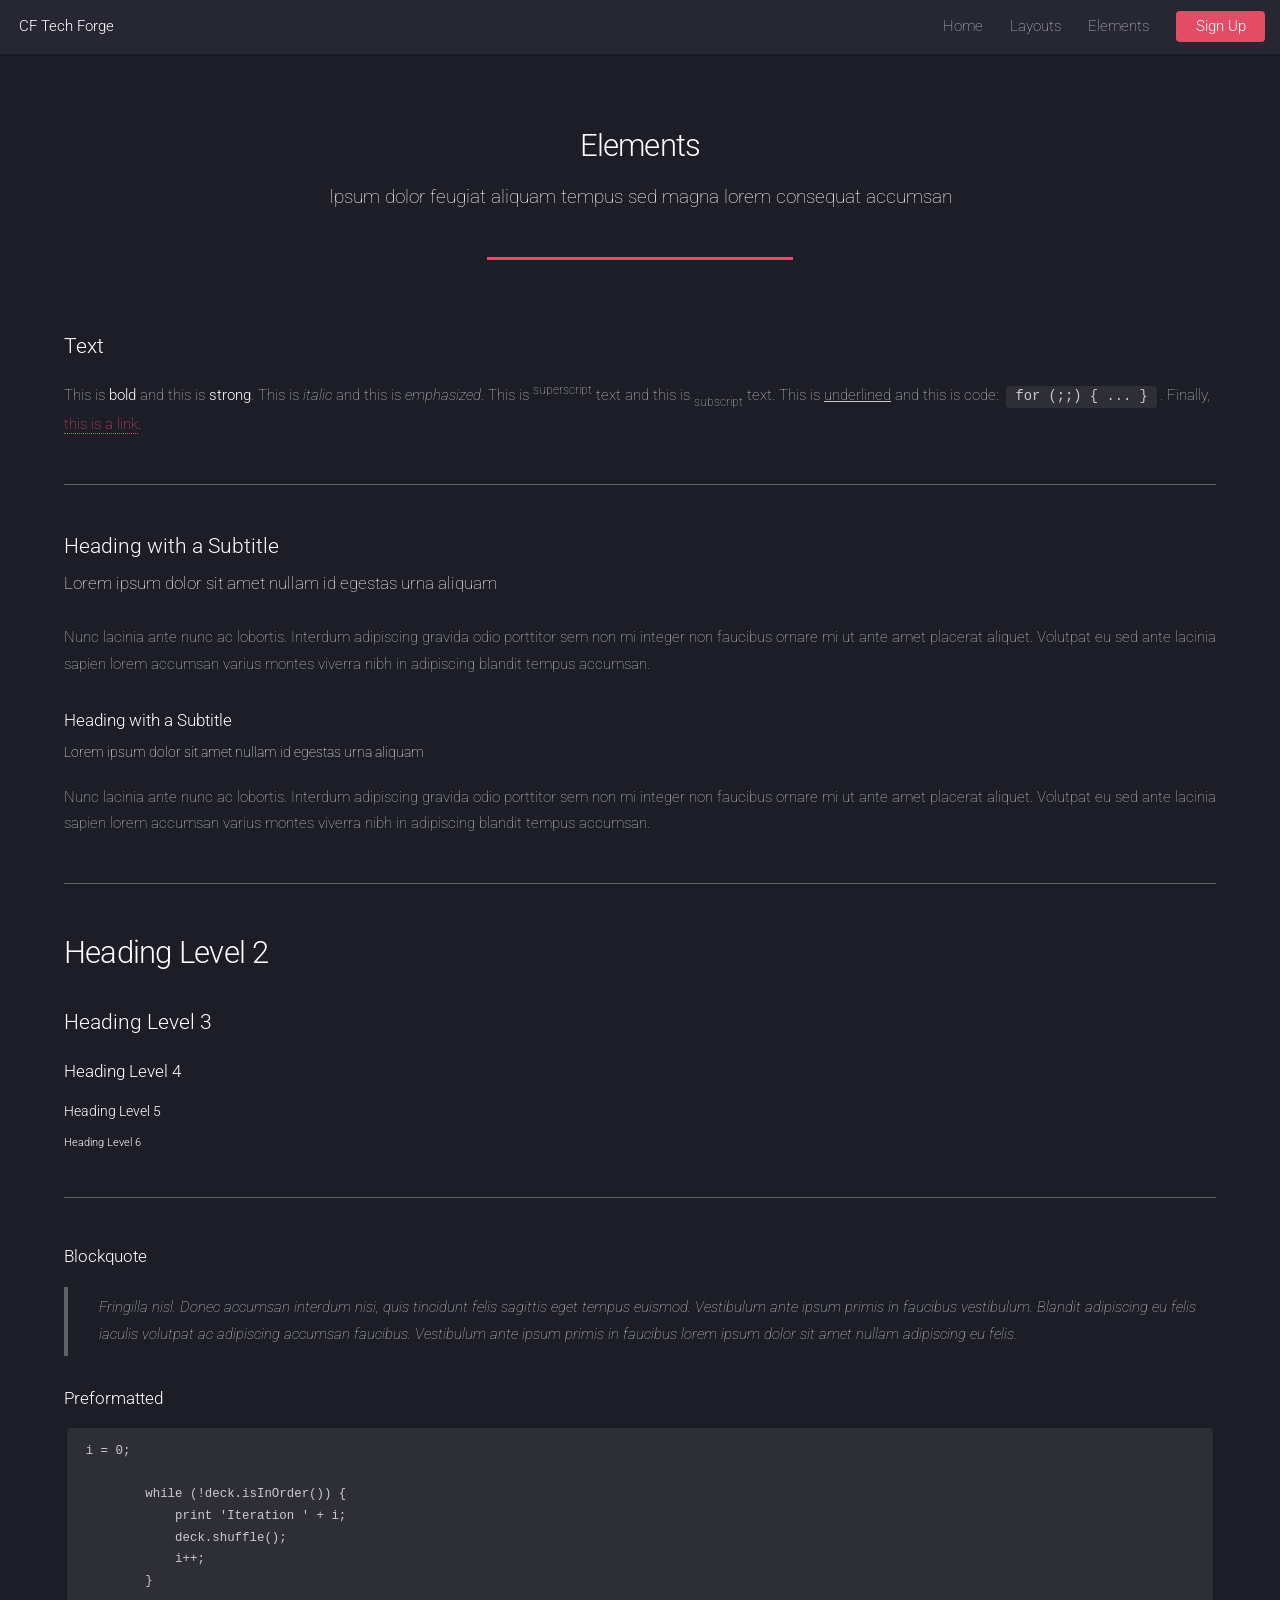
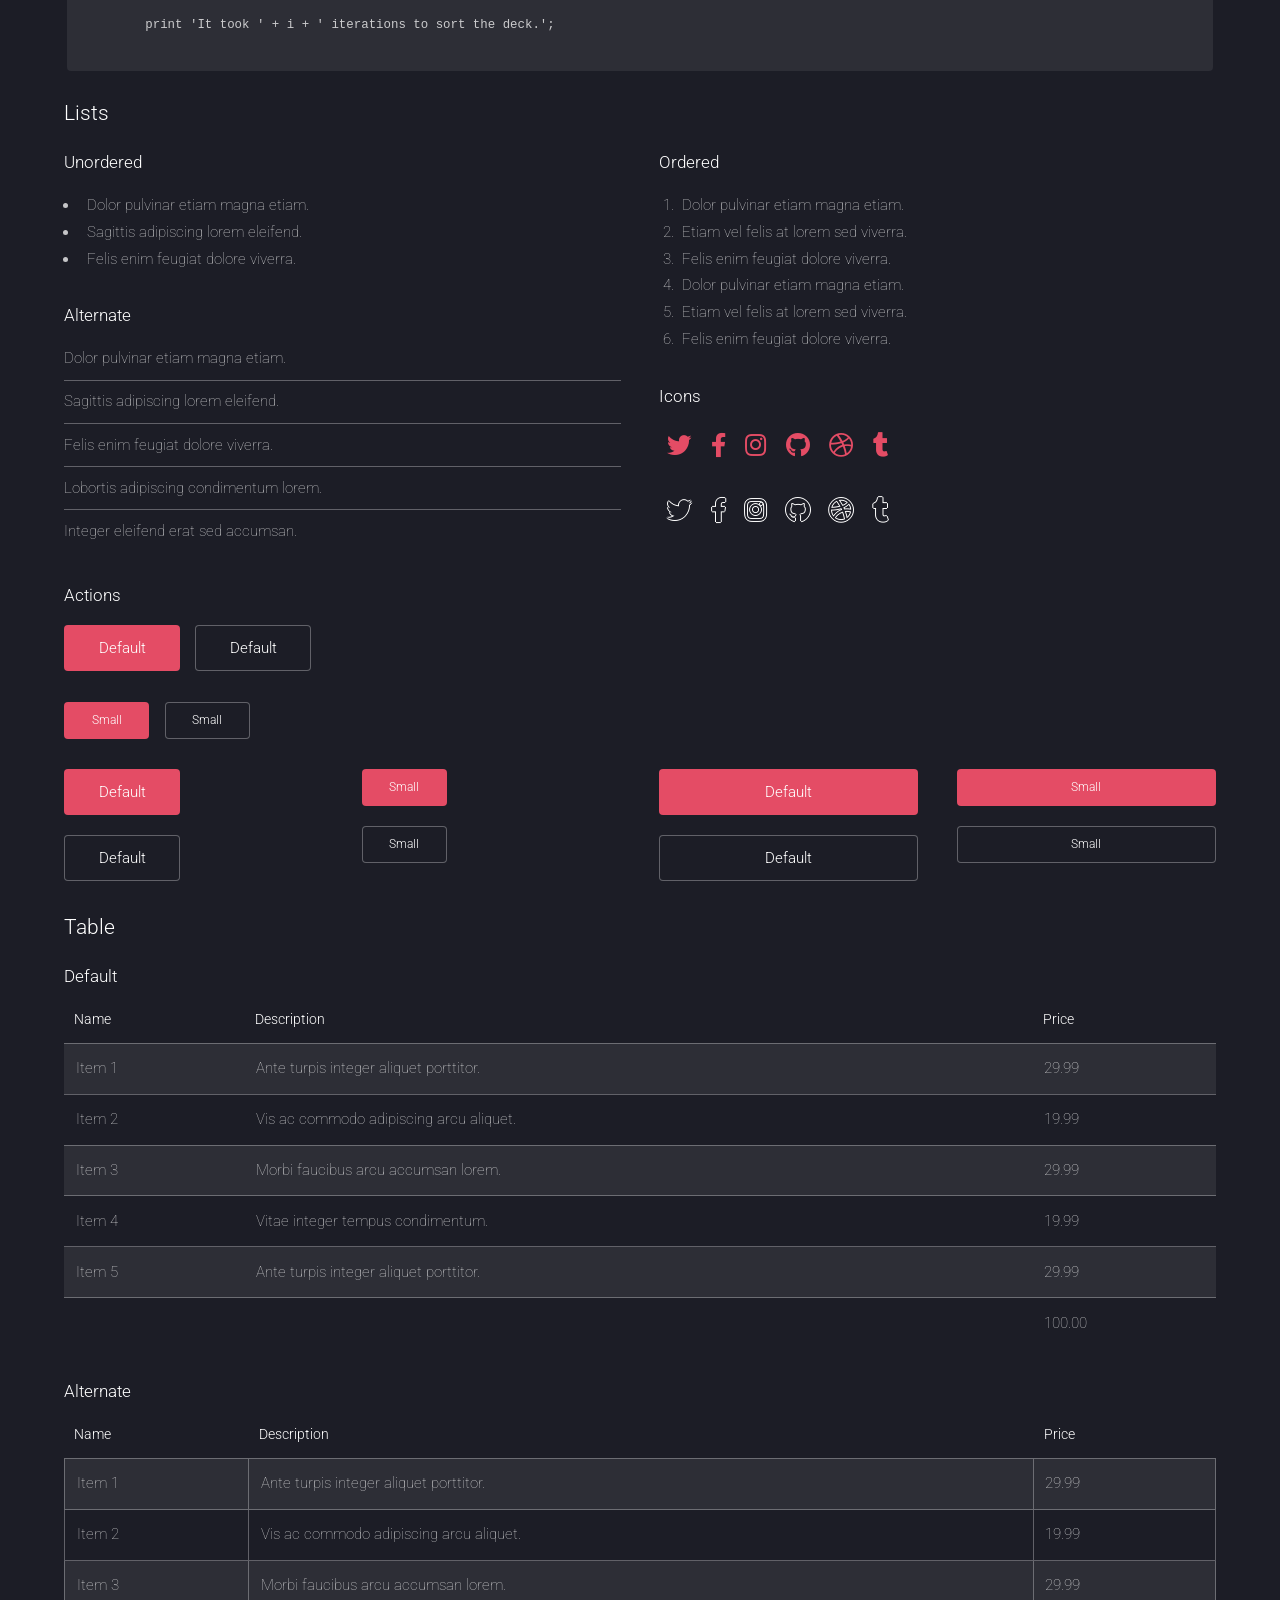
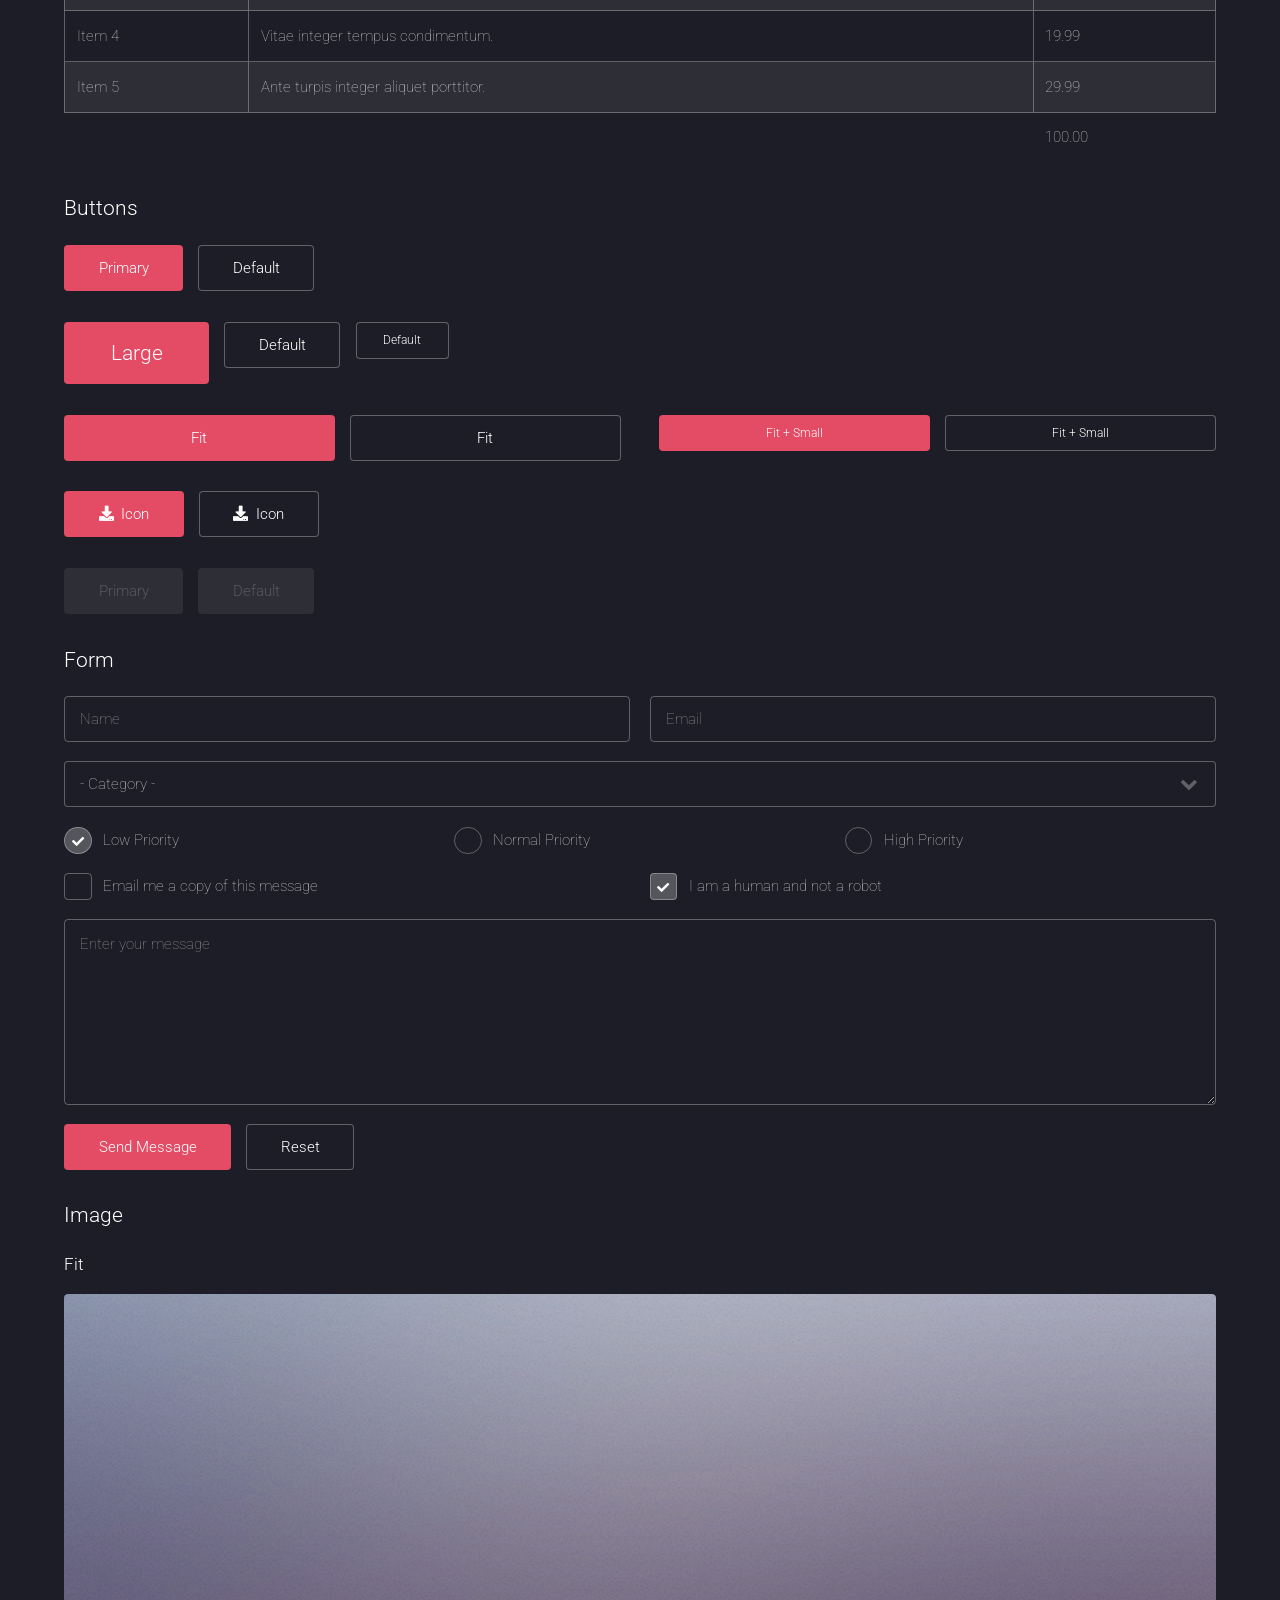
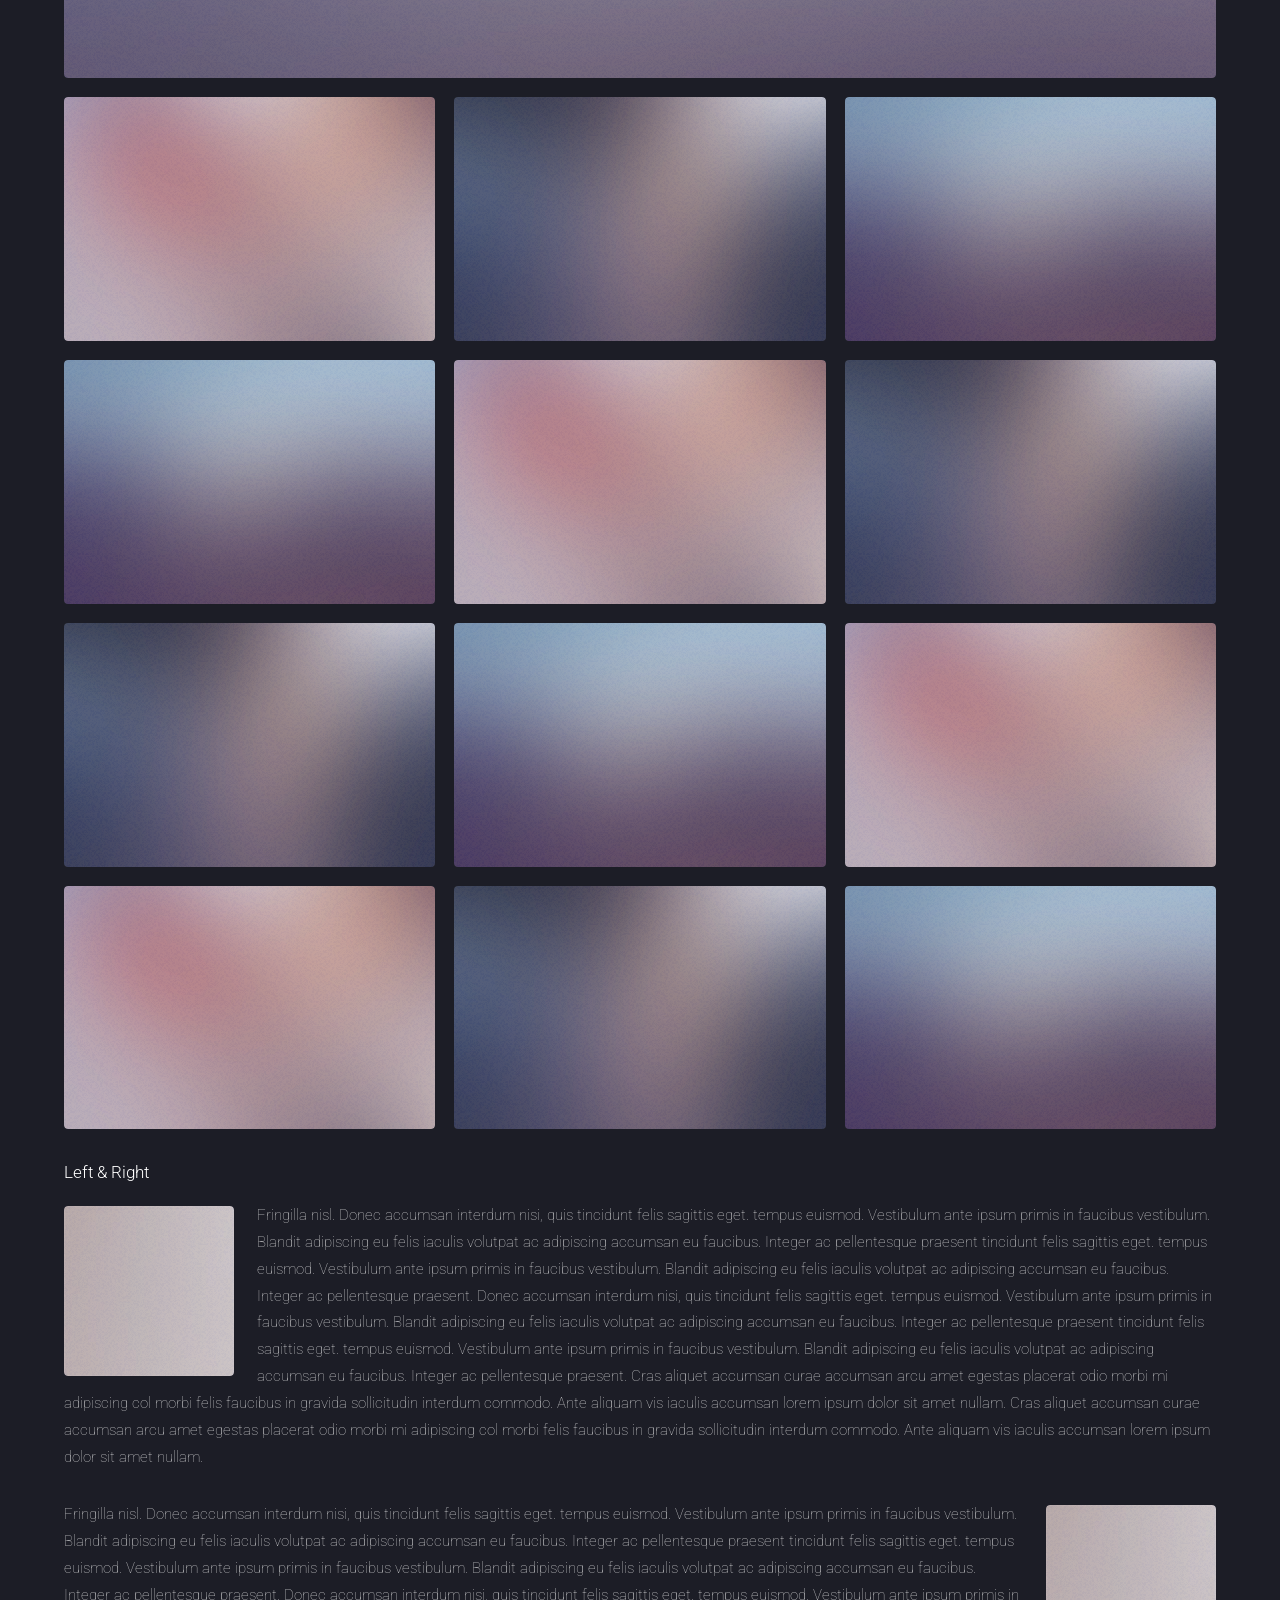
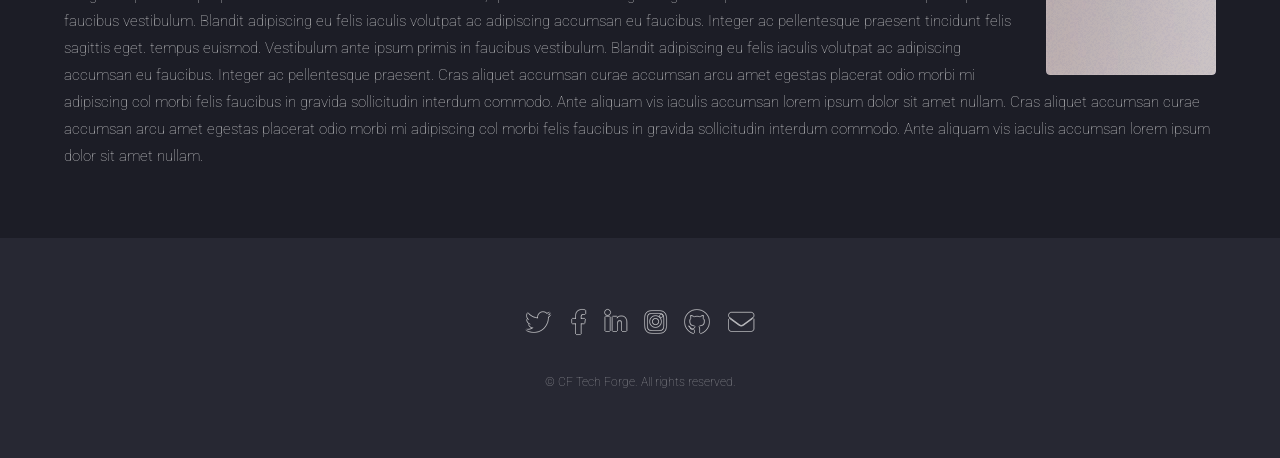
==== commit e3df3c72: "Changed names on main pages" ====
--- a/elements.html
+++ b/elements.html
@@ -1,94 +1,100 @@
-
-
 <!DOCTYPE HTML>
-<!--
-	Landed by Pixelarity
-	pixelarity.com | hello@pixelarity.com
-	License: pixelarity.com/license
--->
 <html>
-	<head>
-		<title>Untitled</title>
-		<meta charset="utf-8" />
-		<meta name="viewport" content="width=device-width, initial-scale=1, user-scalable=no" />
-		<link rel="stylesheet" href="assets/css/main.css" />
-		<noscript><link rel="stylesheet" href="assets/css/noscript.css" /></noscript>
-	</head>
-	<body class="is-preload">
-		<div id="page-wrapper">
-
-			<!-- Header -->
-				<header id="header">
-					<h1 id="logo"><a href="index.html">Landed</a></h1>
-					<nav id="nav">
+
+<head>
+	<title>CF Tech Forge</title>
+	<meta charset="utf-8" />
+	<meta name="viewport" content="width=device-width, initial-scale=1, user-scalable=no" />
+	<link rel="stylesheet" href="assets/css/main.css" />
+	<noscript>
+		<link rel="stylesheet" href="assets/css/noscript.css" />
+	</noscript>
+</head>
+
+<body class="is-preload">
+	<div id="page-wrapper">
+
+		<!-- Header -->
+		<header id="header">
+			<h1 id="logo"><a href="index.html">CF Tech Forge</a></h1>
+			<nav id="nav">
+				<ul>
+					<li><a href="index.html">Home</a></li>
+					<li>
+						<a href="#">Layouts</a>
 						<ul>
-							<li><a href="index.html">Home</a></li>
+							<li><a href="left-sidebar.html">Left Sidebar</a></li>
+							<li><a href="right-sidebar.html">Right Sidebar</a></li>
+							<li><a href="no-sidebar.html">No Sidebar</a></li>
 							<li>
-								<a href="#">Layouts</a>
+								<a href="#">Submenu</a>
 								<ul>
-									<li><a href="left-sidebar.html">Left Sidebar</a></li>
-									<li><a href="right-sidebar.html">Right Sidebar</a></li>
-									<li><a href="no-sidebar.html">No Sidebar</a></li>
-									<li>
-										<a href="#">Submenu</a>
-										<ul>
-											<li><a href="#">Option 1</a></li>
-											<li><a href="#">Option 2</a></li>
-											<li><a href="#">Option 3</a></li>
-											<li><a href="#">Option 4</a></li>
-										</ul>
-									</li>
+									<li><a href="#">Option 1</a></li>
+									<li><a href="#">Option 2</a></li>
+									<li><a href="#">Option 3</a></li>
+									<li><a href="#">Option 4</a></li>
 								</ul>
 							</li>
-							<li><a href="elements.html">Elements</a></li>
-							<li><a href="#" class="button primary">Sign Up</a></li>
 						</ul>
-					</nav>
+					</li>
+					<li><a href="elements.html">Elements</a></li>
+					<li><a href="#" class="button primary">Sign Up</a></li>
+				</ul>
+			</nav>
+		</header>
+
+		<!-- Main -->
+		<div id="main" class="wrapper style1">
+			<div class="container">
+				<header class="major">
+					<h2>Elements</h2>
+					<p>Ipsum dolor feugiat aliquam tempus sed magna lorem consequat accumsan</p>
 				</header>
 
-			<!-- Main -->
-				<div id="main" class="wrapper style1">
-					<div class="container">
-						<header class="major">
-							<h2>Elements</h2>
-							<p>Ipsum dolor feugiat aliquam tempus sed magna lorem consequat accumsan</p>
-						</header>
-
-						<!-- Text -->
-							<section>
-								<h3>Text</h3>
-								<p>This is <b>bold</b> and this is <strong>strong</strong>. This is <i>italic</i> and this is <em>emphasized</em>.
-								This is <sup>superscript</sup> text and this is <sub>subscript</sub> text.
-								This is <u>underlined</u> and this is code: <code>for (;;) { ... }</code>. Finally, <a href="#">this is a link</a>.</p>
-
-								<hr />
-
-								<header>
-									<h3>Heading with a Subtitle</h3>
-									<p>Lorem ipsum dolor sit amet nullam id egestas urna aliquam</p>
-								</header>
-								<p>Nunc lacinia ante nunc ac lobortis. Interdum adipiscing gravida odio porttitor sem non mi integer non faucibus ornare mi ut ante amet placerat aliquet. Volutpat eu sed ante lacinia sapien lorem accumsan varius montes viverra nibh in adipiscing blandit tempus accumsan.</p>
-								<header>
-									<h4>Heading with a Subtitle</h4>
-									<p>Lorem ipsum dolor sit amet nullam id egestas urna aliquam</p>
-								</header>
-								<p>Nunc lacinia ante nunc ac lobortis. Interdum adipiscing gravida odio porttitor sem non mi integer non faucibus ornare mi ut ante amet placerat aliquet. Volutpat eu sed ante lacinia sapien lorem accumsan varius montes viverra nibh in adipiscing blandit tempus accumsan.</p>
-
-								<hr />
-
-								<h2>Heading Level 2</h2>
-								<h3>Heading Level 3</h3>
-								<h4>Heading Level 4</h4>
-								<h5>Heading Level 5</h5>
-								<h6>Heading Level 6</h6>
-
-								<hr />
-
-								<h4>Blockquote</h4>
-								<blockquote>Fringilla nisl. Donec accumsan interdum nisi, quis tincidunt felis sagittis eget tempus euismod. Vestibulum ante ipsum primis in faucibus vestibulum. Blandit adipiscing eu felis iaculis volutpat ac adipiscing accumsan faucibus. Vestibulum ante ipsum primis in faucibus lorem ipsum dolor sit amet nullam adipiscing eu felis.</blockquote>
-
-								<h4>Preformatted</h4>
-								<pre><code>i = 0;
+				<!-- Text -->
+				<section>
+					<h3>Text</h3>
+					<p>This is <b>bold</b> and this is <strong>strong</strong>. This is <i>italic</i> and this is
+						<em>emphasized</em>.
+						This is <sup>superscript</sup> text and this is <sub>subscript</sub> text.
+						This is <u>underlined</u> and this is code: <code>for (;;) { ... }</code>. Finally, <a
+							href="#">this is a link</a>.</p>
+
+					<hr />
+
+					<header>
+						<h3>Heading with a Subtitle</h3>
+						<p>Lorem ipsum dolor sit amet nullam id egestas urna aliquam</p>
+					</header>
+					<p>Nunc lacinia ante nunc ac lobortis. Interdum adipiscing gravida odio porttitor sem non mi integer
+						non faucibus ornare mi ut ante amet placerat aliquet. Volutpat eu sed ante lacinia sapien lorem
+						accumsan varius montes viverra nibh in adipiscing blandit tempus accumsan.</p>
+					<header>
+						<h4>Heading with a Subtitle</h4>
+						<p>Lorem ipsum dolor sit amet nullam id egestas urna aliquam</p>
+					</header>
+					<p>Nunc lacinia ante nunc ac lobortis. Interdum adipiscing gravida odio porttitor sem non mi integer
+						non faucibus ornare mi ut ante amet placerat aliquet. Volutpat eu sed ante lacinia sapien lorem
+						accumsan varius montes viverra nibh in adipiscing blandit tempus accumsan.</p>
+
+					<hr />
+
+					<h2>Heading Level 2</h2>
+					<h3>Heading Level 3</h3>
+					<h4>Heading Level 4</h4>
+					<h5>Heading Level 5</h5>
+					<h6>Heading Level 6</h6>
+
+					<hr />
+
+					<h4>Blockquote</h4>
+					<blockquote>Fringilla nisl. Donec accumsan interdum nisi, quis tincidunt felis sagittis eget tempus
+						euismod. Vestibulum ante ipsum primis in faucibus vestibulum. Blandit adipiscing eu felis
+						iaculis volutpat ac adipiscing accumsan faucibus. Vestibulum ante ipsum primis in faucibus lorem
+						ipsum dolor sit amet nullam adipiscing eu felis.</blockquote>
+
+					<h4>Preformatted</h4>
+					<pre><code>i = 0;
 
 	while (!deck.isInOrder()) {
 	    print 'Iteration ' + i;
@@ -98,341 +104,396 @@
 
 	print 'It took ' + i + ' iterations to sort the deck.';
 	</code></pre>
-							</section>
-
-						<!-- Lists -->
-							<section>
-								<h3>Lists</h3>
-								<div class="row">
-									<div class="col-6 col-12-xsmall">
-
-										<h4>Unordered</h4>
-										<ul>
-											<li>Dolor pulvinar etiam magna etiam.</li>
-											<li>Sagittis adipiscing lorem eleifend.</li>
-											<li>Felis enim feugiat dolore viverra.</li>
-										</ul>
-
-										<h4>Alternate</h4>
-										<ul class="alt">
-											<li>Dolor pulvinar etiam magna etiam.</li>
-											<li>Sagittis adipiscing lorem eleifend.</li>
-											<li>Felis enim feugiat dolore viverra.</li>
-											<li>Lobortis adipiscing condimentum lorem.</li>
-											<li>Integer eleifend erat sed accumsan.</li>
-										</ul>
-
-									</div>
-									<div class="col-6 col-12-xsmall">
-
-										<h4>Ordered</h4>
-										<ol>
-											<li>Dolor pulvinar etiam magna etiam.</li>
-											<li>Etiam vel felis at lorem sed viverra.</li>
-											<li>Felis enim feugiat dolore viverra.</li>
-											<li>Dolor pulvinar etiam magna etiam.</li>
-											<li>Etiam vel felis at lorem sed viverra.</li>
-											<li>Felis enim feugiat dolore viverra.</li>
-										</ol>
-
-										<h4>Icons</h4>
-										<ul class="icons">
-											<li><a href="#" class="icon brands fa-twitter"><span class="label">Twitter</span></a></li>
-											<li><a href="#" class="icon brands fa-facebook-f"><span class="label">Facebook</span></a></li>
-											<li><a href="#" class="icon brands fa-instagram"><span class="label">Instagram</span></a></li>
-											<li><a href="#" class="icon brands fa-github"><span class="label">Github</span></a></li>
-											<li><a href="#" class="icon brands fa-dribbble"><span class="label">Dribbble</span></a></li>
-											<li><a href="#" class="icon brands fa-tumblr"><span class="label">Tumblr</span></a></li>
-										</ul>
-										<ul class="icons">
-											<li><a href="#" class="icon brands alt fa-twitter"><span class="label">Twitter</span></a></li>
-											<li><a href="#" class="icon brands alt fa-facebook-f"><span class="label">Facebook</span></a></li>
-											<li><a href="#" class="icon brands alt fa-instagram"><span class="label">Instagram</span></a></li>
-											<li><a href="#" class="icon brands alt fa-github"><span class="label">Github</span></a></li>
-											<li><a href="#" class="icon brands alt fa-dribbble"><span class="label">Dribbble</span></a></li>
-											<li><a href="#" class="icon brands alt fa-tumblr"><span class="label">Tumblr</span></a></li>
-										</ul>
-
-									</div>
-								</div>
-
-								<h4>Actions</h4>
+				</section>
+
+				<!-- Lists -->
+				<section>
+					<h3>Lists</h3>
+					<div class="row">
+						<div class="col-6 col-12-xsmall">
+
+							<h4>Unordered</h4>
+							<ul>
+								<li>Dolor pulvinar etiam magna etiam.</li>
+								<li>Sagittis adipiscing lorem eleifend.</li>
+								<li>Felis enim feugiat dolore viverra.</li>
+							</ul>
+
+							<h4>Alternate</h4>
+							<ul class="alt">
+								<li>Dolor pulvinar etiam magna etiam.</li>
+								<li>Sagittis adipiscing lorem eleifend.</li>
+								<li>Felis enim feugiat dolore viverra.</li>
+								<li>Lobortis adipiscing condimentum lorem.</li>
+								<li>Integer eleifend erat sed accumsan.</li>
+							</ul>
+
+						</div>
+						<div class="col-6 col-12-xsmall">
+
+							<h4>Ordered</h4>
+							<ol>
+								<li>Dolor pulvinar etiam magna etiam.</li>
+								<li>Etiam vel felis at lorem sed viverra.</li>
+								<li>Felis enim feugiat dolore viverra.</li>
+								<li>Dolor pulvinar etiam magna etiam.</li>
+								<li>Etiam vel felis at lorem sed viverra.</li>
+								<li>Felis enim feugiat dolore viverra.</li>
+							</ol>
+
+							<h4>Icons</h4>
+							<ul class="icons">
+								<li><a href="#" class="icon brands fa-twitter"><span class="label">Twitter</span></a>
+								</li>
+								<li><a href="#" class="icon brands fa-facebook-f"><span
+											class="label">Facebook</span></a></li>
+								<li><a href="#" class="icon brands fa-instagram"><span
+											class="label">Instagram</span></a></li>
+								<li><a href="#" class="icon brands fa-github"><span class="label">Github</span></a></li>
+								<li><a href="#" class="icon brands fa-dribbble"><span class="label">Dribbble</span></a>
+								</li>
+								<li><a href="#" class="icon brands fa-tumblr"><span class="label">Tumblr</span></a></li>
+							</ul>
+							<ul class="icons">
+								<li><a href="#" class="icon brands alt fa-twitter"><span
+											class="label">Twitter</span></a></li>
+								<li><a href="#" class="icon brands alt fa-facebook-f"><span
+											class="label">Facebook</span></a></li>
+								<li><a href="#" class="icon brands alt fa-instagram"><span
+											class="label">Instagram</span></a></li>
+								<li><a href="#" class="icon brands alt fa-github"><span class="label">Github</span></a>
+								</li>
+								<li><a href="#" class="icon brands alt fa-dribbble"><span
+											class="label">Dribbble</span></a></li>
+								<li><a href="#" class="icon brands alt fa-tumblr"><span class="label">Tumblr</span></a>
+								</li>
+							</ul>
+
+						</div>
+					</div>
+
+					<h4>Actions</h4>
+					<ul class="actions">
+						<li><a href="#" class="button primary">Default</a></li>
+						<li><a href="#" class="button">Default</a></li>
+					</ul>
+					<ul class="actions small">
+						<li><a href="#" class="button primary small">Small</a></li>
+						<li><a href="#" class="button small">Small</a></li>
+					</ul>
+					<div class="row">
+						<div class="col-3 col-6-medium col-12-xsmall">
+							<ul class="actions stacked">
+								<li><a href="#" class="button primary">Default</a></li>
+								<li><a href="#" class="button">Default</a></li>
+							</ul>
+						</div>
+						<div class="col-3 col-6-medium col-12-xsmall">
+							<ul class="actions stacked">
+								<li><a href="#" class="button primary small">Small</a></li>
+								<li><a href="#" class="button small">Small</a></li>
+							</ul>
+						</div>
+						<div class="col-3 col-6-medium col-12-xsmall">
+							<ul class="actions stacked">
+								<li><a href="#" class="button primary fit">Default</a></li>
+								<li><a href="#" class="button fit">Default</a></li>
+							</ul>
+						</div>
+						<div class="col-3 col-6-medium col-12-xsmall">
+							<ul class="actions stacked">
+								<li><a href="#" class="button primary small fit">Small</a></li>
+								<li><a href="#" class="button small fit">Small</a></li>
+							</ul>
+						</div>
+					</div>
+				</section>
+
+				<!-- Table -->
+				<section>
+					<h3>Table</h3>
+					<h4>Default</h4>
+					<div class="table-wrapper">
+						<table>
+							<thead>
+								<tr>
+									<th>Name</th>
+									<th>Description</th>
+									<th>Price</th>
+								</tr>
+							</thead>
+							<tbody>
+								<tr>
+									<td>Item 1</td>
+									<td>Ante turpis integer aliquet porttitor.</td>
+									<td>29.99</td>
+								</tr>
+								<tr>
+									<td>Item 2</td>
+									<td>Vis ac commodo adipiscing arcu aliquet.</td>
+									<td>19.99</td>
+								</tr>
+								<tr>
+									<td>Item 3</td>
+									<td> Morbi faucibus arcu accumsan lorem.</td>
+									<td>29.99</td>
+								</tr>
+								<tr>
+									<td>Item 4</td>
+									<td>Vitae integer tempus condimentum.</td>
+									<td>19.99</td>
+								</tr>
+								<tr>
+									<td>Item 5</td>
+									<td>Ante turpis integer aliquet porttitor.</td>
+									<td>29.99</td>
+								</tr>
+							</tbody>
+							<tfoot>
+								<tr>
+									<td colspan="2"></td>
+									<td>100.00</td>
+								</tr>
+							</tfoot>
+						</table>
+					</div>
+					<h4>Alternate</h4>
+					<div class="table-wrapper">
+						<table class="alt">
+							<thead>
+								<tr>
+									<th>Name</th>
+									<th>Description</th>
+									<th>Price</th>
+								</tr>
+							</thead>
+							<tbody>
+								<tr>
+									<td>Item 1</td>
+									<td>Ante turpis integer aliquet porttitor.</td>
+									<td>29.99</td>
+								</tr>
+								<tr>
+									<td>Item 2</td>
+									<td>Vis ac commodo adipiscing arcu aliquet.</td>
+									<td>19.99</td>
+								</tr>
+								<tr>
+									<td>Item 3</td>
+									<td> Morbi faucibus arcu accumsan lorem.</td>
+									<td>29.99</td>
+								</tr>
+								<tr>
+									<td>Item 4</td>
+									<td>Vitae integer tempus condimentum.</td>
+									<td>19.99</td>
+								</tr>
+								<tr>
+									<td>Item 5</td>
+									<td>Ante turpis integer aliquet porttitor.</td>
+									<td>29.99</td>
+								</tr>
+							</tbody>
+							<tfoot>
+								<tr>
+									<td colspan="2"></td>
+									<td>100.00</td>
+								</tr>
+							</tfoot>
+						</table>
+					</div>
+				</section>
+
+				<!-- Buttons -->
+				<section>
+					<h3>Buttons</h3>
+					<ul class="actions">
+						<li><a href="#" class="button primary">Primary</a></li>
+						<li><a href="#" class="button">Default</a></li>
+					</ul>
+					<ul class="actions">
+						<li><a href="#" class="button primary large">Large</a></li>
+						<li><a href="#" class="button">Default</a></li>
+						<li><a href="#" class="button small">Default</a></li>
+					</ul>
+					<div class="row">
+						<div class="col-6 col-12-xsmall">
+							<ul class="actions fit">
+								<li><a href="#" class="button primary fit">Fit</a></li>
+								<li><a href="#" class="button fit">Fit</a></li>
+							</ul>
+						</div>
+						<div class="col-6 col-12-xsmall">
+							<ul class="actions fit small">
+								<li><a href="#" class="button primary fit small">Fit + Small</a></li>
+								<li><a href="#" class="button fit small">Fit + Small</a></li>
+							</ul>
+						</div>
+					</div>
+					<ul class="actions">
+						<li><a href="#" class="button primary icon solid fa-download">Icon</a></li>
+						<li><a href="#" class="button icon solid fa-download">Icon</a></li>
+					</ul>
+					<ul class="actions">
+						<li><span class="button primary disabled">Primary</span></li>
+						<li><span class="button disabled">Default</span></li>
+					</ul>
+				</section>
+
+				<!-- Form -->
+				<section>
+					<h3>Form</h3>
+					<form method="post" action="#">
+						<div class="row gtr-uniform gtr-50">
+							<div class="col-6 col-12-xsmall">
+								<input type="text" name="name" id="name" value="" placeholder="Name" />
+							</div>
+							<div class="col-6 col-12-xsmall">
+								<input type="email" name="email" id="email" value="" placeholder="Email" />
+							</div>
+							<div class="col-12">
+								<select name="category" id="category">
+									<option value="">- Category -</option>
+									<option value="1">Manufacturing</option>
+									<option value="1">Shipping</option>
+									<option value="1">Administration</option>
+									<option value="1">Human Resources</option>
+								</select>
+							</div>
+							<div class="col-4 col-12-medium">
+								<input type="radio" id="priority-low" name="priority" checked>
+								<label for="priority-low">Low Priority</label>
+							</div>
+							<div class="col-4 col-12-medium">
+								<input type="radio" id="priority-normal" name="priority">
+								<label for="priority-normal">Normal Priority</label>
+							</div>
+							<div class="col-4 col-12-medium">
+								<input type="radio" id="priority-high" name="priority">
+								<label for="priority-high">High Priority</label>
+							</div>
+							<div class="col-6 col-12-medium">
+								<input type="checkbox" id="copy" name="copy">
+								<label for="copy">Email me a copy of this message</label>
+							</div>
+							<div class="col-6 col-12-medium">
+								<input type="checkbox" id="human" name="human" checked>
+								<label for="human">I am a human and not a robot</label>
+							</div>
+							<div class="col-12">
+								<textarea name="message" id="message" placeholder="Enter your message"
+									rows="6"></textarea>
+							</div>
+							<div class="col-12">
 								<ul class="actions">
-									<li><a href="#" class="button primary">Default</a></li>
-									<li><a href="#" class="button">Default</a></li>
+									<li><input type="submit" value="Send Message" class="primary" /></li>
+									<li><input type="reset" value="Reset" /></li>
 								</ul>
-								<ul class="actions small">
-									<li><a href="#" class="button primary small">Small</a></li>
-									<li><a href="#" class="button small">Small</a></li>
-								</ul>
-								<div class="row">
-									<div class="col-3 col-6-medium col-12-xsmall">
-										<ul class="actions stacked">
-											<li><a href="#" class="button primary">Default</a></li>
-											<li><a href="#" class="button">Default</a></li>
-										</ul>
-									</div>
-									<div class="col-3 col-6-medium col-12-xsmall">
-										<ul class="actions stacked">
-											<li><a href="#" class="button primary small">Small</a></li>
-											<li><a href="#" class="button small">Small</a></li>
-										</ul>
-									</div>
-									<div class="col-3 col-6-medium col-12-xsmall">
-										<ul class="actions stacked">
-											<li><a href="#" class="button primary fit">Default</a></li>
-											<li><a href="#" class="button fit">Default</a></li>
-										</ul>
-									</div>
-									<div class="col-3 col-6-medium col-12-xsmall">
-										<ul class="actions stacked">
-											<li><a href="#" class="button primary small fit">Small</a></li>
-											<li><a href="#" class="button small fit">Small</a></li>
-										</ul>
-									</div>
-								</div>
-							</section>
-
-						<!-- Table -->
-							<section>
-								<h3>Table</h3>
-								<h4>Default</h4>
-								<div class="table-wrapper">
-									<table>
-										<thead>
-											<tr>
-												<th>Name</th>
-												<th>Description</th>
-												<th>Price</th>
-											</tr>
-										</thead>
-										<tbody>
-											<tr>
-												<td>Item 1</td>
-												<td>Ante turpis integer aliquet porttitor.</td>
-												<td>29.99</td>
-											</tr>
-											<tr>
-												<td>Item 2</td>
-												<td>Vis ac commodo adipiscing arcu aliquet.</td>
-												<td>19.99</td>
-											</tr>
-											<tr>
-												<td>Item 3</td>
-												<td> Morbi faucibus arcu accumsan lorem.</td>
-												<td>29.99</td>
-											</tr>
-											<tr>
-												<td>Item 4</td>
-												<td>Vitae integer tempus condimentum.</td>
-												<td>19.99</td>
-											</tr>
-											<tr>
-												<td>Item 5</td>
-												<td>Ante turpis integer aliquet porttitor.</td>
-												<td>29.99</td>
-											</tr>
-										</tbody>
-										<tfoot>
-											<tr>
-												<td colspan="2"></td>
-												<td>100.00</td>
-											</tr>
-										</tfoot>
-									</table>
-								</div>
-								<h4>Alternate</h4>
-								<div class="table-wrapper">
-									<table class="alt">
-										<thead>
-											<tr>
-												<th>Name</th>
-												<th>Description</th>
-												<th>Price</th>
-											</tr>
-										</thead>
-										<tbody>
-											<tr>
-												<td>Item 1</td>
-												<td>Ante turpis integer aliquet porttitor.</td>
-												<td>29.99</td>
-											</tr>
-											<tr>
-												<td>Item 2</td>
-												<td>Vis ac commodo adipiscing arcu aliquet.</td>
-												<td>19.99</td>
-											</tr>
-											<tr>
-												<td>Item 3</td>
-												<td> Morbi faucibus arcu accumsan lorem.</td>
-												<td>29.99</td>
-											</tr>
-											<tr>
-												<td>Item 4</td>
-												<td>Vitae integer tempus condimentum.</td>
-												<td>19.99</td>
-											</tr>
-											<tr>
-												<td>Item 5</td>
-												<td>Ante turpis integer aliquet porttitor.</td>
-												<td>29.99</td>
-											</tr>
-										</tbody>
-										<tfoot>
-											<tr>
-												<td colspan="2"></td>
-												<td>100.00</td>
-											</tr>
-										</tfoot>
-									</table>
-								</div>
-							</section>
-
-						<!-- Buttons -->
-							<section>
-								<h3>Buttons</h3>
-								<ul class="actions">
-									<li><a href="#" class="button primary">Primary</a></li>
-									<li><a href="#" class="button">Default</a></li>
-								</ul>
-								<ul class="actions">
-									<li><a href="#" class="button primary large">Large</a></li>
-									<li><a href="#" class="button">Default</a></li>
-									<li><a href="#" class="button small">Default</a></li>
-								</ul>
-								<div class="row">
-									<div class="col-6 col-12-xsmall">
-										<ul class="actions fit">
-											<li><a href="#" class="button primary fit">Fit</a></li>
-											<li><a href="#" class="button fit">Fit</a></li>
-										</ul>
-									</div>
-									<div class="col-6 col-12-xsmall">
-										<ul class="actions fit small">
-											<li><a href="#" class="button primary fit small">Fit + Small</a></li>
-											<li><a href="#" class="button fit small">Fit + Small</a></li>
-										</ul>
-									</div>
-								</div>
-								<ul class="actions">
-									<li><a href="#" class="button primary icon solid fa-download">Icon</a></li>
-									<li><a href="#" class="button icon solid fa-download">Icon</a></li>
-								</ul>
-								<ul class="actions">
-									<li><span class="button primary disabled">Primary</span></li>
-									<li><span class="button disabled">Default</span></li>
-								</ul>
-							</section>
-
-						<!-- Form -->
-							<section>
-								<h3>Form</h3>
-								<form method="post" action="#">
-									<div class="row gtr-uniform gtr-50">
-										<div class="col-6 col-12-xsmall">
-											<input type="text" name="name" id="name" value="" placeholder="Name" />
-										</div>
-										<div class="col-6 col-12-xsmall">
-											<input type="email" name="email" id="email" value="" placeholder="Email" />
-										</div>
-										<div class="col-12">
-											<select name="category" id="category">
-												<option value="">- Category -</option>
-												<option value="1">Manufacturing</option>
-												<option value="1">Shipping</option>
-												<option value="1">Administration</option>
-												<option value="1">Human Resources</option>
-											</select>
-										</div>
-										<div class="col-4 col-12-medium">
-											<input type="radio" id="priority-low" name="priority" checked>
-											<label for="priority-low">Low Priority</label>
-										</div>
-										<div class="col-4 col-12-medium">
-											<input type="radio" id="priority-normal" name="priority">
-											<label for="priority-normal">Normal Priority</label>
-										</div>
-										<div class="col-4 col-12-medium">
-											<input type="radio" id="priority-high" name="priority">
-											<label for="priority-high">High Priority</label>
-										</div>
-										<div class="col-6 col-12-medium">
-											<input type="checkbox" id="copy" name="copy">
-											<label for="copy">Email me a copy of this message</label>
-										</div>
-										<div class="col-6 col-12-medium">
-											<input type="checkbox" id="human" name="human" checked>
-											<label for="human">I am a human and not a robot</label>
-										</div>
-										<div class="col-12">
-											<textarea name="message" id="message" placeholder="Enter your message" rows="6"></textarea>
-										</div>
-										<div class="col-12">
-											<ul class="actions">
-												<li><input type="submit" value="Send Message" class="primary" /></li>
-												<li><input type="reset" value="Reset" /></li>
-											</ul>
-										</div>
-									</div>
-								</form>
-							</section>
-
-						<!-- Image -->
-							<section>
-								<h3>Image</h3>
-								<h4>Fit</h4>
-								<div class="box alt">
-									<div class="row gtr-50 gtr-uniform">
-										<div class="col-12"><span class="image fit"><img src="images/pic07.jpg" alt="" /></span></div>
-										<div class="col-4 col-6-xsmall"><span class="image fit"><img src="images/pic02.jpg" alt="" /></span></div>
-										<div class="col-4 col-6-xsmall"><span class="image fit"><img src="images/pic03.jpg" alt="" /></span></div>
-										<div class="col-4 col-6-xsmall"><span class="image fit"><img src="images/pic04.jpg" alt="" /></span></div>
-										<div class="col-4 col-6-xsmall"><span class="image fit"><img src="images/pic04.jpg" alt="" /></span></div>
-										<div class="col-4 col-6-xsmall"><span class="image fit"><img src="images/pic02.jpg" alt="" /></span></div>
-										<div class="col-4 col-6-xsmall"><span class="image fit"><img src="images/pic03.jpg" alt="" /></span></div>
-										<div class="col-4 col-6-xsmall"><span class="image fit"><img src="images/pic03.jpg" alt="" /></span></div>
-										<div class="col-4 col-6-xsmall"><span class="image fit"><img src="images/pic04.jpg" alt="" /></span></div>
-										<div class="col-4 col-6-xsmall"><span class="image fit"><img src="images/pic02.jpg" alt="" /></span></div>
-										<div class="col-4 col-6-xsmall"><span class="image fit"><img src="images/pic02.jpg" alt="" /></span></div>
-										<div class="col-4 col-6-xsmall"><span class="image fit"><img src="images/pic03.jpg" alt="" /></span></div>
-										<div class="col-4 col-6-xsmall"><span class="image fit"><img src="images/pic04.jpg" alt="" /></span></div>
-									</div>
-								</div>
-
-								<h4>Left &amp; Right</h4>
-								<p><span class="image left"><img src="images/pic08.jpg" alt="" /></span>Fringilla nisl. Donec accumsan interdum nisi, quis tincidunt felis sagittis eget. tempus euismod. Vestibulum ante ipsum primis in faucibus vestibulum. Blandit adipiscing eu felis iaculis volutpat ac adipiscing accumsan eu faucibus. Integer ac pellentesque praesent tincidunt felis sagittis eget. tempus euismod. Vestibulum ante ipsum primis in faucibus vestibulum. Blandit adipiscing eu felis iaculis volutpat ac adipiscing accumsan eu faucibus. Integer ac pellentesque praesent. Donec accumsan interdum nisi, quis tincidunt felis sagittis eget. tempus euismod. Vestibulum ante ipsum primis in faucibus vestibulum. Blandit adipiscing eu felis iaculis volutpat ac adipiscing accumsan eu faucibus. Integer ac pellentesque praesent tincidunt felis sagittis eget. tempus euismod. Vestibulum ante ipsum primis in faucibus vestibulum. Blandit adipiscing eu felis iaculis volutpat ac adipiscing accumsan eu faucibus. Integer ac pellentesque praesent. Cras aliquet accumsan curae accumsan arcu amet egestas placerat odio morbi mi adipiscing col morbi felis faucibus in gravida sollicitudin interdum commodo. Ante aliquam vis iaculis accumsan lorem ipsum dolor sit amet nullam. Cras aliquet accumsan curae accumsan arcu amet egestas placerat odio morbi mi adipiscing col morbi felis faucibus in gravida sollicitudin interdum commodo. Ante aliquam vis iaculis accumsan lorem ipsum dolor sit amet nullam.</p>
-								<p><span class="image right"><img src="images/pic08.jpg" alt="" /></span>Fringilla nisl. Donec accumsan interdum nisi, quis tincidunt felis sagittis eget. tempus euismod. Vestibulum ante ipsum primis in faucibus vestibulum. Blandit adipiscing eu felis iaculis volutpat ac adipiscing accumsan eu faucibus. Integer ac pellentesque praesent tincidunt felis sagittis eget. tempus euismod. Vestibulum ante ipsum primis in faucibus vestibulum. Blandit adipiscing eu felis iaculis volutpat ac adipiscing accumsan eu faucibus. Integer ac pellentesque praesent. Donec accumsan interdum nisi, quis tincidunt felis sagittis eget. tempus euismod. Vestibulum ante ipsum primis in faucibus vestibulum. Blandit adipiscing eu felis iaculis volutpat ac adipiscing accumsan eu faucibus. Integer ac pellentesque praesent tincidunt felis sagittis eget. tempus euismod. Vestibulum ante ipsum primis in faucibus vestibulum. Blandit adipiscing eu felis iaculis volutpat ac adipiscing accumsan eu faucibus. Integer ac pellentesque praesent. Cras aliquet accumsan curae accumsan arcu amet egestas placerat odio morbi mi adipiscing col morbi felis faucibus in gravida sollicitudin interdum commodo. Ante aliquam vis iaculis accumsan lorem ipsum dolor sit amet nullam. Cras aliquet accumsan curae accumsan arcu amet egestas placerat odio morbi mi adipiscing col morbi felis faucibus in gravida sollicitudin interdum commodo. Ante aliquam vis iaculis accumsan lorem ipsum dolor sit amet nullam.</p>
-							</section>
-
-					</div>
-				</div>
-
-			<!-- Footer -->
-				<footer id="footer">
-					<ul class="icons">
-						<li><a href="#" class="icon brands alt fa-twitter"><span class="label">Twitter</span></a></li>
-						<li><a href="#" class="icon brands alt fa-facebook-f"><span class="label">Facebook</span></a></li>
-						<li><a href="#" class="icon brands alt fa-linkedin-in"><span class="label">LinkedIn</span></a></li>
-						<li><a href="#" class="icon brands alt fa-instagram"><span class="label">Instagram</span></a></li>
-						<li><a href="#" class="icon brands alt fa-github"><span class="label">GitHub</span></a></li>
-						<li><a href="#" class="icon solid alt fa-envelope"><span class="label">Email</span></a></li>
-					</ul>
-					<ul class="copyright">
-						<li>&copy; Untitled. All rights reserved.</li>
-					</ul>
-				</footer>
-
+							</div>
+						</div>
+					</form>
+				</section>
+
+				<!-- Image -->
+				<section>
+					<h3>Image</h3>
+					<h4>Fit</h4>
+					<div class="box alt">
+						<div class="row gtr-50 gtr-uniform">
+							<div class="col-12"><span class="image fit"><img src="images/pic07.jpg" alt="" /></span>
+							</div>
+							<div class="col-4 col-6-xsmall"><span class="image fit"><img src="images/pic02.jpg"
+										alt="" /></span></div>
+							<div class="col-4 col-6-xsmall"><span class="image fit"><img src="images/pic03.jpg"
+										alt="" /></span></div>
+							<div class="col-4 col-6-xsmall"><span class="image fit"><img src="images/pic04.jpg"
+										alt="" /></span></div>
+							<div class="col-4 col-6-xsmall"><span class="image fit"><img src="images/pic04.jpg"
+										alt="" /></span></div>
+							<div class="col-4 col-6-xsmall"><span class="image fit"><img src="images/pic02.jpg"
+										alt="" /></span></div>
+							<div class="col-4 col-6-xsmall"><span class="image fit"><img src="images/pic03.jpg"
+										alt="" /></span></div>
+							<div class="col-4 col-6-xsmall"><span class="image fit"><img src="images/pic03.jpg"
+										alt="" /></span></div>
+							<div class="col-4 col-6-xsmall"><span class="image fit"><img src="images/pic04.jpg"
+										alt="" /></span></div>
+							<div class="col-4 col-6-xsmall"><span class="image fit"><img src="images/pic02.jpg"
+										alt="" /></span></div>
+							<div class="col-4 col-6-xsmall"><span class="image fit"><img src="images/pic02.jpg"
+										alt="" /></span></div>
+							<div class="col-4 col-6-xsmall"><span class="image fit"><img src="images/pic03.jpg"
+										alt="" /></span></div>
+							<div class="col-4 col-6-xsmall"><span class="image fit"><img src="images/pic04.jpg"
+										alt="" /></span></div>
+						</div>
+					</div>
+
+					<h4>Left &amp; Right</h4>
+					<p><span class="image left"><img src="images/pic08.jpg" alt="" /></span>Fringilla nisl. Donec
+						accumsan interdum nisi, quis tincidunt felis sagittis eget. tempus euismod. Vestibulum ante
+						ipsum primis in faucibus vestibulum. Blandit adipiscing eu felis iaculis volutpat ac adipiscing
+						accumsan eu faucibus. Integer ac pellentesque praesent tincidunt felis sagittis eget. tempus
+						euismod. Vestibulum ante ipsum primis in faucibus vestibulum. Blandit adipiscing eu felis
+						iaculis volutpat ac adipiscing accumsan eu faucibus. Integer ac pellentesque praesent. Donec
+						accumsan interdum nisi, quis tincidunt felis sagittis eget. tempus euismod. Vestibulum ante
+						ipsum primis in faucibus vestibulum. Blandit adipiscing eu felis iaculis volutpat ac adipiscing
+						accumsan eu faucibus. Integer ac pellentesque praesent tincidunt felis sagittis eget. tempus
+						euismod. Vestibulum ante ipsum primis in faucibus vestibulum. Blandit adipiscing eu felis
+						iaculis volutpat ac adipiscing accumsan eu faucibus. Integer ac pellentesque praesent. Cras
+						aliquet accumsan curae accumsan arcu amet egestas placerat odio morbi mi adipiscing col morbi
+						felis faucibus in gravida sollicitudin interdum commodo. Ante aliquam vis iaculis accumsan lorem
+						ipsum dolor sit amet nullam. Cras aliquet accumsan curae accumsan arcu amet egestas placerat
+						odio morbi mi adipiscing col morbi felis faucibus in gravida sollicitudin interdum commodo. Ante
+						aliquam vis iaculis accumsan lorem ipsum dolor sit amet nullam.</p>
+					<p><span class="image right"><img src="images/pic08.jpg" alt="" /></span>Fringilla nisl. Donec
+						accumsan interdum nisi, quis tincidunt felis sagittis eget. tempus euismod. Vestibulum ante
+						ipsum primis in faucibus vestibulum. Blandit adipiscing eu felis iaculis volutpat ac adipiscing
+						accumsan eu faucibus. Integer ac pellentesque praesent tincidunt felis sagittis eget. tempus
+						euismod. Vestibulum ante ipsum primis in faucibus vestibulum. Blandit adipiscing eu felis
+						iaculis volutpat ac adipiscing accumsan eu faucibus. Integer ac pellentesque praesent. Donec
+						accumsan interdum nisi, quis tincidunt felis sagittis eget. tempus euismod. Vestibulum ante
+						ipsum primis in faucibus vestibulum. Blandit adipiscing eu felis iaculis volutpat ac adipiscing
+						accumsan eu faucibus. Integer ac pellentesque praesent tincidunt felis sagittis eget. tempus
+						euismod. Vestibulum ante ipsum primis in faucibus vestibulum. Blandit adipiscing eu felis
+						iaculis volutpat ac adipiscing accumsan eu faucibus. Integer ac pellentesque praesent. Cras
+						aliquet accumsan curae accumsan arcu amet egestas placerat odio morbi mi adipiscing col morbi
+						felis faucibus in gravida sollicitudin interdum commodo. Ante aliquam vis iaculis accumsan lorem
+						ipsum dolor sit amet nullam. Cras aliquet accumsan curae accumsan arcu amet egestas placerat
+						odio morbi mi adipiscing col morbi felis faucibus in gravida sollicitudin interdum commodo. Ante
+						aliquam vis iaculis accumsan lorem ipsum dolor sit amet nullam.</p>
+				</section>
+
+			</div>
 		</div>
 
-		<!-- Scripts -->
-			<script src="assets/js/jquery.min.js"></script>
-			<script src="assets/js/jquery.scrolly.min.js"></script>
-			<script src="assets/js/jquery.dropotron.min.js"></script>
-			<script src="assets/js/jquery.scrollex.min.js"></script>
-			<script src="assets/js/browser.min.js"></script>
-			<script src="assets/js/breakpoints.min.js"></script>
-			<script src="assets/js/util.js"></script>
-			<script src="assets/js/main.js"></script>
-
-	</body>
+		<!-- Footer -->
+		<footer id="footer">
+			<ul class="icons">
+				<li><a href="#" class="icon brands alt fa-twitter"><span class="label">Twitter</span></a></li>
+				<li><a href="#" class="icon brands alt fa-facebook-f"><span class="label">Facebook</span></a></li>
+				<li><a href="#" class="icon brands alt fa-linkedin-in"><span class="label">LinkedIn</span></a></li>
+				<li><a href="#" class="icon brands alt fa-instagram"><span class="label">Instagram</span></a></li>
+				<li><a href="#" class="icon brands alt fa-github"><span class="label">GitHub</span></a></li>
+				<li><a href="#" class="icon solid alt fa-envelope"><span class="label">Email</span></a></li>
+			</ul>
+			<ul class="copyright">
+				<li>&copy; CF Tech Forge. All rights reserved.</li>
+			</ul>
+		</footer>
+
+	</div>
+
+	<!-- Scripts -->
+	<script src="assets/js/jquery.min.js"></script>
+	<script src="assets/js/jquery.scrolly.min.js"></script>
+	<script src="assets/js/jquery.dropotron.min.js"></script>
+	<script src="assets/js/jquery.scrollex.min.js"></script>
+	<script src="assets/js/browser.min.js"></script>
+	<script src="assets/js/breakpoints.min.js"></script>
+	<script src="assets/js/util.js"></script>
+	<script src="assets/js/main.js"></script>
+
+</body>
+
 </html>
